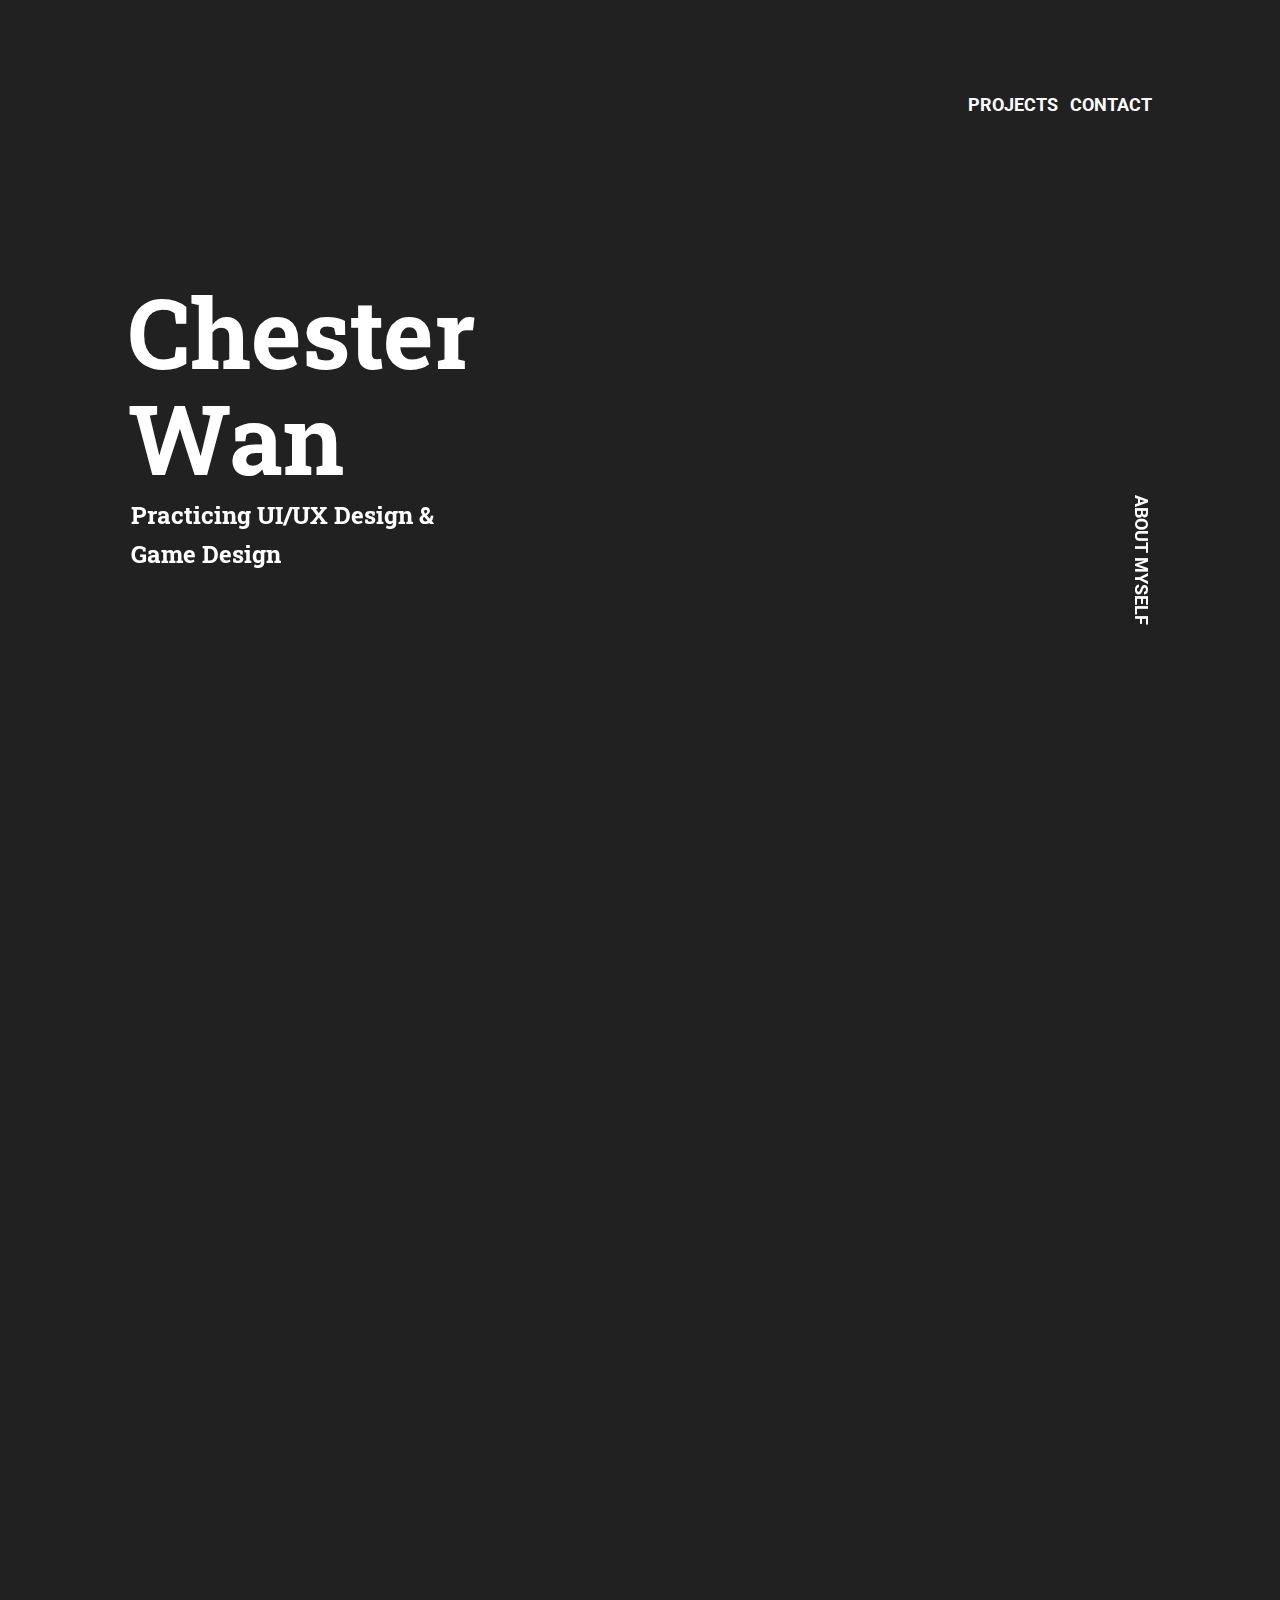
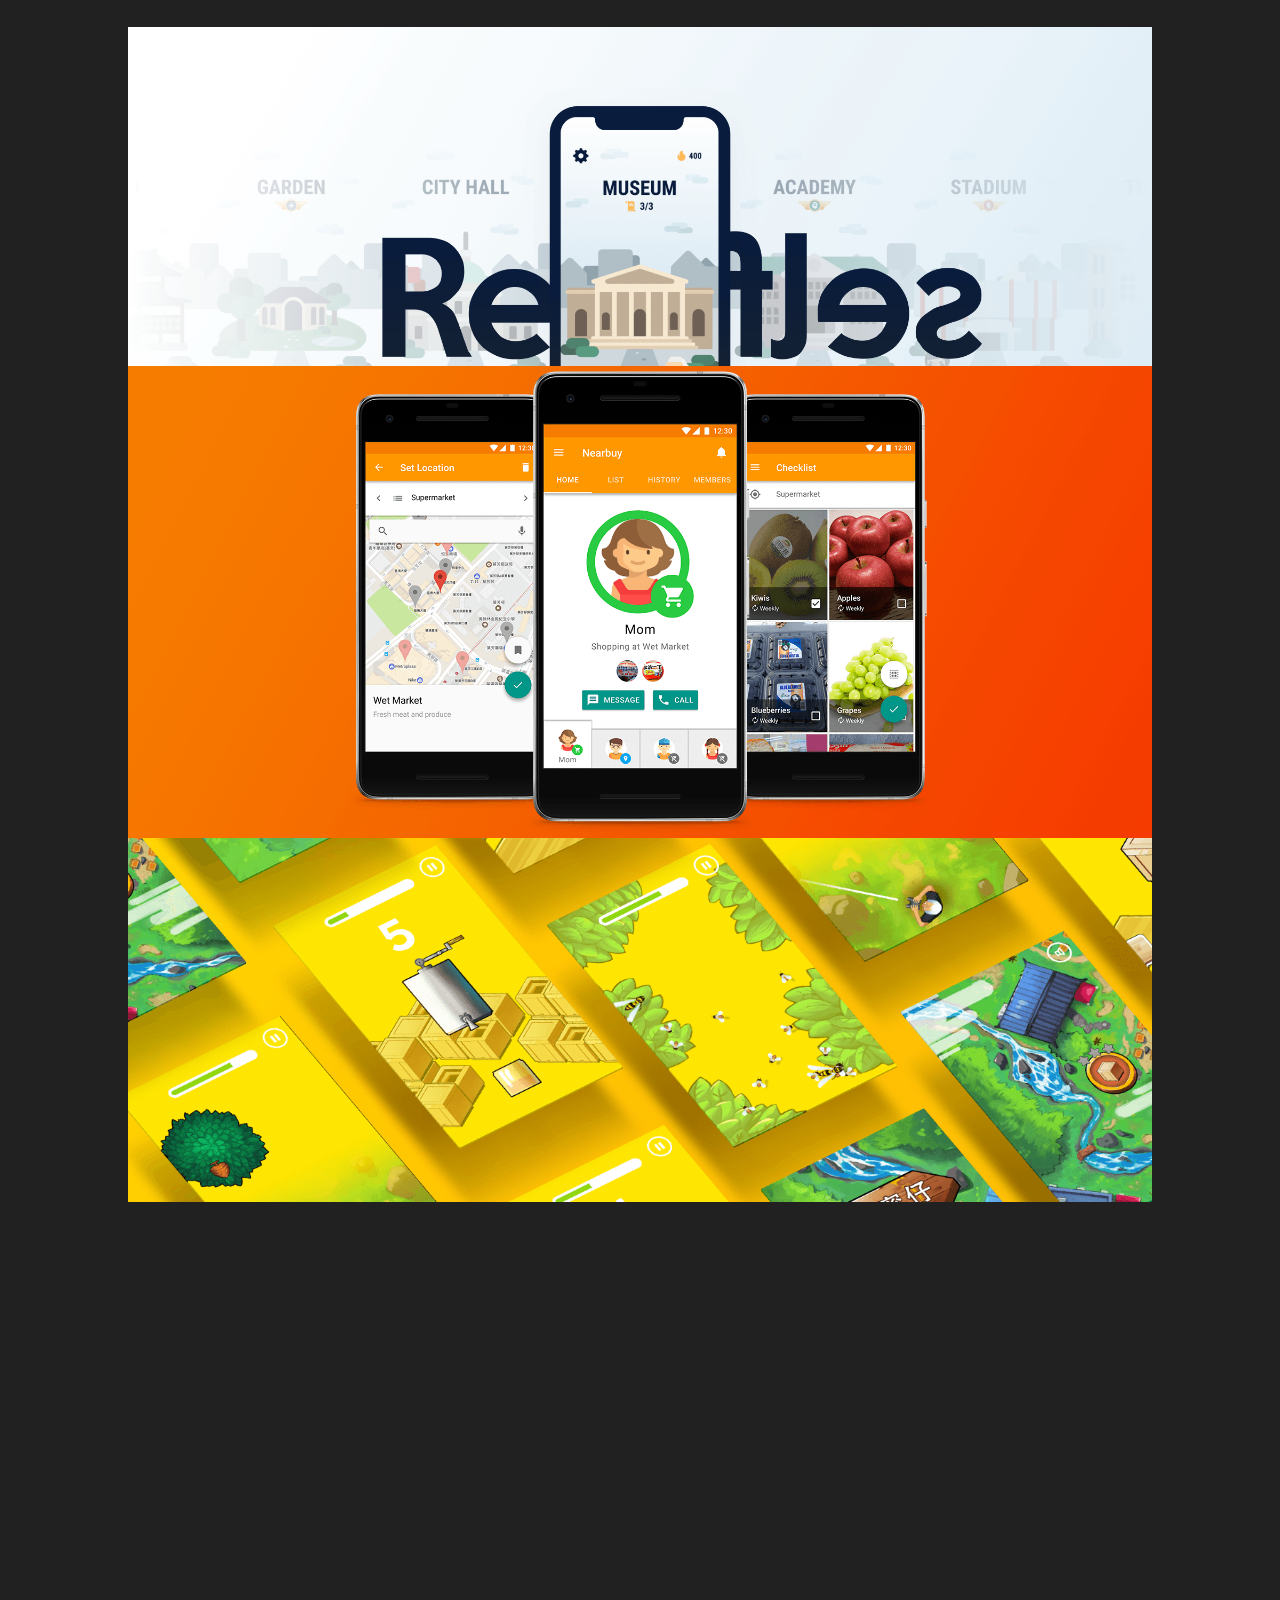
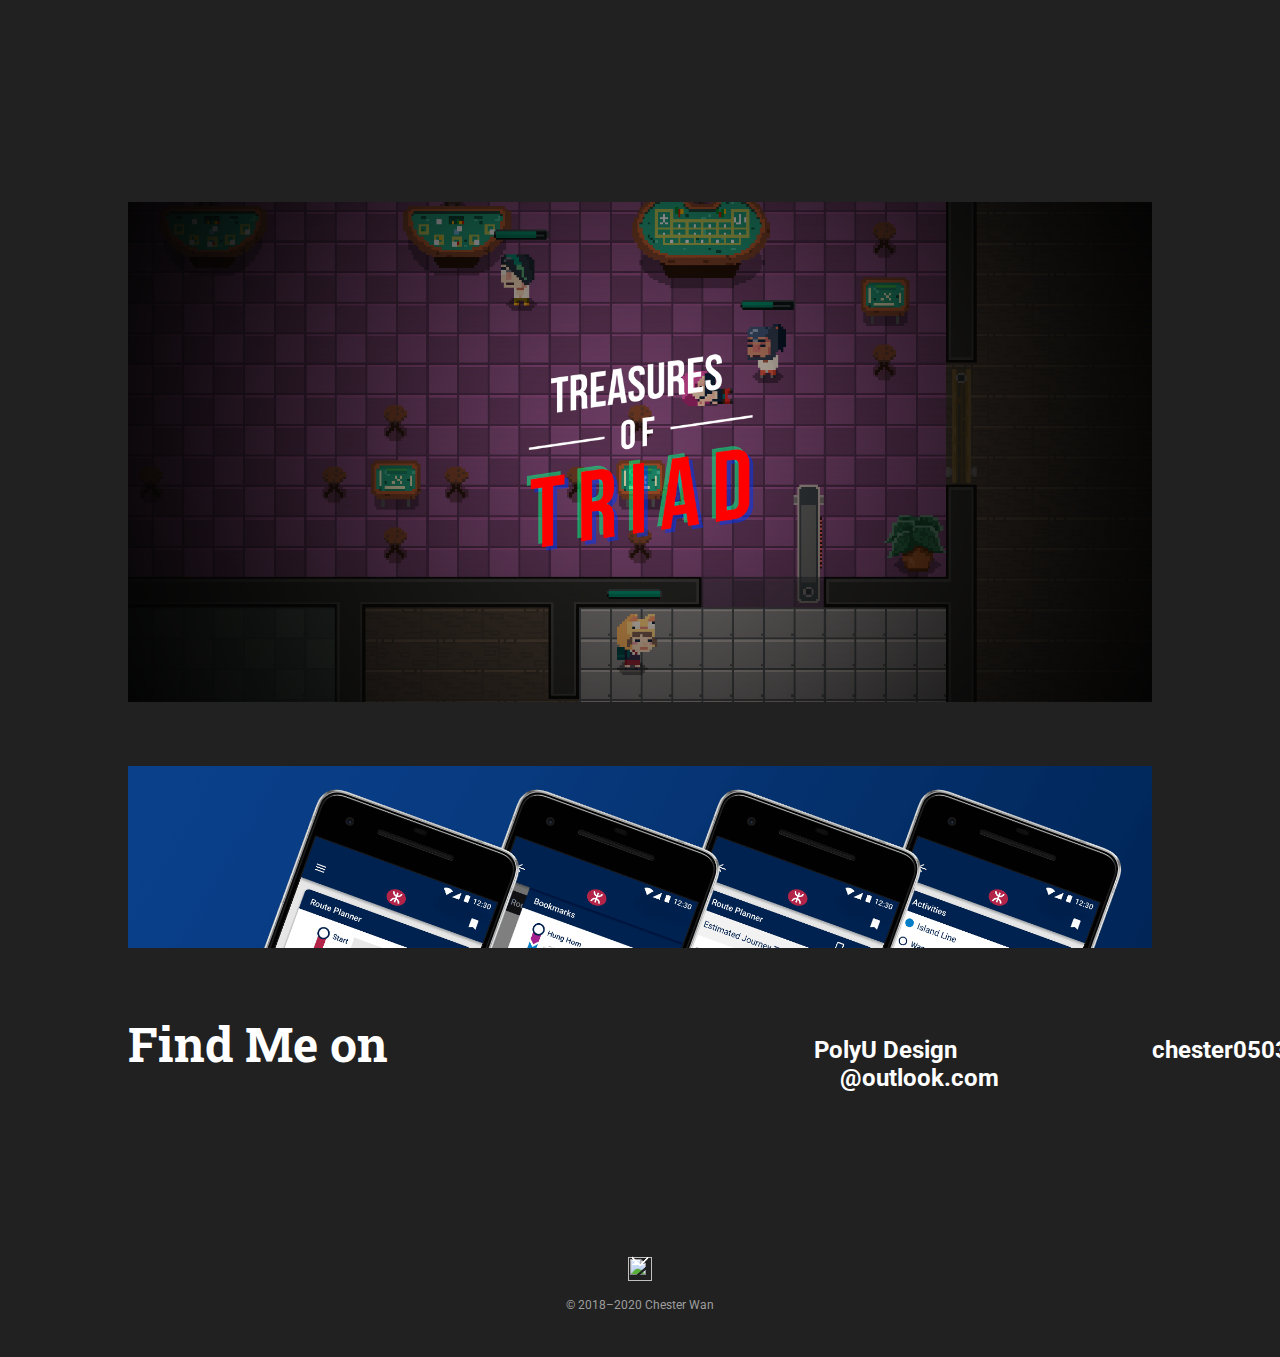
==== index.html @ 8fd44fa8 "Color test" ====
<!DOCTYPE html>
<html lang="en" dir="ltr">

<head>
  <meta charset="utf-8">
  <meta name="viewport" content="width=device-width, initial-scale=1">
  <link href="https://fonts.googleapis.com/css?family=Roboto:400,700" rel="stylesheet">
  <link href="https://fonts.googleapis.com/css?family=Roboto+Condensed:700" rel="stylesheet">
  <link href="https://fonts.googleapis.com/css?family=Roboto+Slab:700" rel="stylesheet">
  <!--<link rel="stylesheet" href="https://use.fontawesome.com/releases/v5.2.0/css/all.css" integrity="sha384-hWVjflwFxL6sNzntih27bfxkr27PmbbK/iSvJ+a4+0owXq79v+lsFkW54bOGbiDQ" crossorigin="anonymous">-->
  <link rel="stylesheet" href="https://cdnjs.cloudflare.com/ajax/libs/font-awesome/5.12.1/css/all.min.css" integrity="sha256-mmgLkCYLUQbXn0B1SRqzHar6dCnv9oZFPEC1g1cwlkk=" crossorigin="anonymous" />
  <link rel="stylesheet" href="style.css">
  <link rel="shortcut icon" href="img/favicon.ico">
  <title>Chester Wan - Portfolio</title>
</head>

<body class="preload">
  <div class="topnav" id="topnav">
    <a href="#home" class="icon">
      <i class="fas fa-square-full"></i>
    </a>
    <a href="#about" id="topnavabout">About</a>
    <a href="#contact">Contact</a>
    <a href="#projects">Projects</a>
  </div>
  <!--<div class="background-gradient"></div>-->
  <div class="landing" id="home">
    <div class="landing-effect">
      <div class="name">Chester<br>Wan</div>
      <div class="caption">Practicing UI/UX&nbsp;Design&nbsp;& Game&nbsp;Design</div>
      <!--<div id="logolayereffect">-->
      <div class="logo-effect" id="logoeffectparallax">
        <div class="square-1"></div>
        <div class="square-2"></div>
        <div class="square-3"></div>
        <div class="square-4"></div>
        <div class="square-5"></div>
        <div class="square-6"></div>
        <div class="square-7"></div>
        <div class="square-8"></div>
        <div class="square-9"></div>
      </div>
      <!--</div>-->
    </div>
    <a href="#projects">
      <div class="scrolltipbackdrop" id="scrolltipbackdrop"></div>
      <div class="scrolltip" id="scrolltip"></div>
    </a>
    <div class="logo" id="logoparallax">
      <div class="group-orange" id="logolayerorange">
        <div class="square-1"></div>
        <div class="square-2"></div>
        <div class="square-3"></div>
        <div class="square-4"></div>
        <div class="square-5"></div>
        <div class="square-6"></div>
        <div class="square-7"></div>
        <div class="square-8"></div>
        <div class="square-9"></div>
      </div>
      <div class="group-teal" id="logolayerteal">
        <div class="square-1"></div>
        <div class="square-2"></div>
        <div class="square-3"></div>
        <div class="square-4"></div>
        <div class="square-5"></div>
        <div class="square-6"></div>
        <div class="square-7"></div>
        <div class="square-8"></div>
        <div class="square-9"></div>
      </div>
      <div class="group-white" id="logolayerwhite">
        <div class="square-1"></div>
        <div class="square-2"></div>
        <div class="square-3"></div>
        <div class="square-4"></div>
        <div class="square-5"></div>
        <div class="square-6"></div>
        <div class="square-7"></div>
        <div class="square-8"></div>
        <div class="square-9"></div>
      </div>
    </div>
  </div>
  <div class="sidenavabout" id="sidenavabout">
    <a href="#about">About&nbsp;Myself</a>
  </div>
  <div class="about" id="about">
    <div class="action">
      <a id="aboutclose">
        <i class="fas fa-angle-left"></i>Return
      </a>
    </div>
    <div class="text">
      <div class="title">Bio</div>
      <div class="description">
        Hello there! I'm Chester (in case you missed it).
        I'm a UX designer from Hong Kong and a graduate from PolyU Design.
        <span class="paragraphbreak"></span>
        I see design not only as a tool for solving problems, but also an opportunity to bring new perspectives.
        From practical utility apps to casual games, my work focuses on delivering an engaging and meaningful experience in a simplistic yet effective package.
        I've shown my capability of performing in every stage of the user-centered design process and supporting my team, including but not limited to, researching, analyzing, developing, testing and iterating.
        <span class="paragraphbreak"></span>
        Outside of work, I play games, watch live streams, tinker with electronics, and follow tech news.
        Basically a big nerd.
      </div>
    </div>
    <!--<img src="img/icon.jpg">-->
  </div>
  <div class="lightbox" id="lightbox">
    <div class="iframe-container">
      <!--<iframe width="560" height="315" frameborder="0" allow="autoplay; encrypted-media" allowfullscreen id="ytplayer"></iframe>-->
      <iframe width="640" height="360" frameborder="0" allow="autoplay; fullscreen" allowfullscreen id="player"></iframe>
      <a id="lightboxclose"><i class="fas fa-times"></i>Close</a>
    </div>
  </div>
  <div class="instruction" id="instruction">
    <a id="instructionclose"><i class="fas fa-times"></i>Close</a>
    <div class="text">
      <div class="title">Note</div>
      <div class="description">
        This demo is in the early development stage and is only for showcasing the core mechanic.
        Multiple features and UI elements are absent.
        Recommended to run on a desktop environment and play with 3 players.
      </div>
      <div class="title">Controls</div>
      <div class="image contain"></div>
      <div class="description">
        * Up to 3 Xbox controllers are also supported.
      </div>
      <div class="action">
        <a href="testlevel/" target="_blank">
          <i class="fas fa-external-link-alt"></i>Play
        </a>
      </div>
    </div>
  </div>
  <div id="projects">
    <div class="project-1" id="p1sliding">
      <div class="intro">
        <div class="image" id="p1introimage"></div>
        <div class="text">
          <div class="title">Refles</div>
          <div class="summary">
            <div class="tag"><i class="fas fa-square-full teal"></i>Concept Establishment</div>
            <div class="tag"><i class="fas fa-square-full teal"></i>Game Mechanics Design</div>
            <div class="tag"><i class="fas fa-square-full teal"></i>Visual Identity Design</div>
            <div class="tag"><i class="fas fa-square-full orange"></i>Figma Prototyping</div>
          </div>
          <div class="description">
            A gamified self-reflection tool which facilitates practicing reflection as a daily routine.
            It offers a guided self-reflective learning experience by recording their thoughts, behaviours and associated character strengths, which ultimately improves their psychological wellness and enables self-growth.
            This capstone project is awarded Tutors’ Choice at PolyU Design Annual Show 2019.
          </div>
          <div class="action">
            <a id="lightboxopenp1">
              <i class="fas fa-play"></i>Watch Story
            </a>
          </div>
          <div class="details-toggle">
            <a id="p1detailstoggle"><i class="fas fa-angle-down"></i>Read More</a>
          </div>
        </div>
      </div>
      <div class="details" id="p1details">
        <div class="section">Features<i class="fas fa-square-full orange"></i></div>
        <div></div>
        <div class="row-1">
          <div class="image cover"></div>
          <div class="text">
            <div class="title">Guided Diary</div>
            <div class="description">
              Guided diary provides user a reflective thinking structure to follow and stimulate their thinking.
              By following every step, they are encouraged to think more and deeper into their situations, which ultimately makes it an effective learning process.
            </div>
          </div>
        </div>
        <div class="row-2">
          <div class="image contain"></div>
          <div class="text">
            <div class="title">Origin Story</div>
            <div class="description">
              The in-game characters, also known as the Greatest, represent the character strengths of the user.
              By interacting with the Greatest, user can discover each of their personal stories and understand their thinking process.
              It is a great source of inspiration for reflecting their personal strengths beside their daily routine.
            </div>
          </div>
        </div>
        <div class="row-3">
          <div class="image cover"></div>
          <div class="text">
            <div class="title">Expert's Advice</div>
            <div class="description">
              The Greatest can assist the user by studying their diary and giving the most suitable advice.
              These advice can be academic studies, theories, personal stories or history events.
              These feedbacks not only provide new direction for future reflection, but also the guidance they needed for developing their strengths.
            </div>
          </div>
        </div>
        <div class="section">Theory<i class="fas fa-square-full teal"></i></div>
        <div></div>
        <div class="row-4">
          <div class="image contain" id="p1r4image"></div>
          <div class="text">
            <div class="title">Character Strengths and Virtues</div>
            <div class="description">
              Refles is based on the scientifically proven studies of the Character Strengths and Virtues (CSV) framework.
              <span class="paragraphbreak"></span>
              The CSV framework provides a scientific classification and measure for the positive strengths or traits in human beings.
              It identifies 24 measurable character strengths and organizes them into 6 classes of virtue.
              Every individual possesses all of the character strengths but in different degrees.
              <span class="paragraphbreak"></span>
              For more information, please visit the <a href="https://www.viacharacter.org/" target="_blank">VIA Institute on Character</a>.
            </div>
          </div>
        </div>
        <div class="section">Research<i class="fas fa-square-full teal"></i></div>
        <div></div>
        <div class="row-5">
          <div class="image contain"></div>
          <div class="text">
            <div class="title">Problem & Opportunity</div>
            <div class="description">
              Three major issues are found for the common practice of self-reflection in our background research.
              <span class="paragraphbreak"></span>
              Most of our target audience reflect on themselves, but no further action is taken since the process is not documented.
              Second, self-reflection without feedback lacks the perspective for an all-around thinking and learning experience.
              Third, The lack of indicators for measuring improvement makes self-reflection a frustrating learning process.
            </div>
          </div>
        </div>
        <div class="row-6">
          <div class="image cover"></div>
          <div class="text">
            <div class="title">Workshop: Sharing</div>
            <div class="description">
              The goal of the first workshop is to understand users’ behaviour on practicing reflection and their motivation.
              Seven participants are invited to share daily routines and personal values through activies like journey mapping and card sorting.
              <span class="paragraphbreak"></span>
              We discover that our participants wanted to better utilize their wasted time, especially while commuting.
              They also share that personal development is their most reviewed topic.
            </div>
          </div>
        </div>
        <div class="row-7">
          <div class="image cover"></div>
          <div class="text">
            <div class="title">Workshop: Simulation</div>
            <div class="description">
              The second workshop aims to understand users’ quality of reflection and their opinion on feedback.
              We host a 3-day 36-hour self-reflection simulation via WhatsApp with four participants.
              They are invited to private groups with facilitators acting as their personal feedback provider.
              They are encouraged to share their thoughts anytime and rate the feedback.
              <span class="paragraphbreak"></span>
              The chat records and their opinion from the post-simulation discussion are collected and organized as transcript for further analysis.
              Our participants are generally positive on our feedback and advice, and generally agreed that they reflect more deeply.
              We conclude that having emotional support is as important as having constructive advice.
            </div>
          </div>
        </div>
        <div class="row-8">
          <div class="image cover"></div>
          <div class="text">
            <div class="title">Workshop: Playtesting</div>
            <div class="description">
              We invite seven participants and learn about their learning process and engagement while playtesting the Refles prototype.
              Participants play though the introduction and tutorial sessions of Refles and later fill in the questionnaire on their understanding of our prototype.
              <span class="paragraphbreak"></span>
              The result is mostly positive.
              The majority of our participants are willing to try using Refles in their daily routine and develop their habit of self-reflecting.
            </div>
          </div>
        </div>
        <div class="section">User Journey<i class="fas fa-square-full teal"></i></div>
        <div></div>
        <div class="row-9">
          <div class="image contain full" id="p1r9image"></div>
        </div>
        <div class="section">Game Mechanics<i class="fas fa-square-full orange"></i></div>
        <div></div>
        <div class="row-10">
          <div class="image contain"></div>
          <div class="text">
            <div class="title">Think Tank Assembly</div>
            <div class="description">
              Besides five of the starting characters, there are more Greatest to be discovered on Refles.
              Refles recommends user to discover and train their strengths with an appropriate assistant.
              Recruit them all to explore the full spectrum of 24 character strengths.
            </div>
          </div>
        </div>
        <div class="row-11">
          <div class="image contain"></div>
          <div class="text">
            <div class="title">Evolution Unlocking</div>
            <div class="description">
              There are also Evolution for the Greatest.
              Most of the Greatest has several significant moments across their lives, such as adolescence, adulthood and the peak moment of their career.
              As user progresses on Refles, they can unlock their different stages and receive more rewards.
            </div>
          </div>
        </div>
        <div class="row-12">
          <div class="image contain"></div>
          <div class="text">
            <div class="title">City Management</div>
            <div class="description">
              Every building in Refles serves a different purpose for the user.
              Museum saves all of the user's progress and City Hall connects users with each other.
              There are also six virtue-specific buildings for categorizing and analyzing different types of reflection.
            </div>
          </div>
        </div>
        <div class="row-13">
          <div class="image cover"></div>
          <div class="text">
            <div class="title">Essence Collection & Upgrades</div>
            <div class="description">
              Essence acts as the in-game currency and the experience for levelling up the Greatest.
              It can be acquired by interacting with the Greatest, such as playing mini-games, unlocking new stories and receiving advice from them.
            </div>
          </div>
        </div>
      </div>
    </div>
    <div class="project-2" id="p2sliding">
      <div class="intro">
        <div class="image" id="p2introimage"></div>
        <div class="text">
          <div class="title">Journey to the Bees</div>
          <div class="summary">
            <div class="tag"><i class="fas fa-square-full teal"></i>Concept Establishment</div>
            <div class="tag"><i class="fas fa-square-full teal"></i>Game Mechanics Design</div>
            <div class="tag"><i class="fas fa-square-full orange"></i>Construct 2 Development</div>
          </div>
          <div class="description">
            A web-based mobile game for a collaborative project on promoting beekeeping culture in Hong Kong.
            The game simulates different regular activities for beekeepers, and provides learning opportunities for the public.
            We aim to raise awareness on local communities through our set of deliverables. For more details on our project, please visit <a href="https://journeytothebees.github.io/" target="_blank">our project site</a>.
          </div>
          <div class="action">
            <a href="https://journeytothebees.github.io/game/" target="_blank">
              <i class="fas fa-external-link-alt"></i>Play Now
            </a>
          </div>
          <div class="details-toggle">
            <a id="p2detailstoggle"><i class="fas fa-angle-down"></i>Read More</a>
          </div>
        </div>
      </div>
      <div class="details" id="p2details">
        <div class="section">Features<i class="fas fa-square-full orange"></i></div>
        <div></div>
        <div class="row-1">
          <div class="image contain"></div>
          <div class="text">
            <div class="title">Compilation of Minigames</div>
            <div class="description">
              Each level aims to provide a unique experience with an easy-to-learn mechanic and detailed tutorial.
              Players are able to learn more about some of the essential steps on beekeeping in a fun and engaging way.
            </div>
          </div>
        </div>
        <div class="row-2">
          <div class="image cover"></div>
          <div class="text">
            <div class="title">Realistic Reference</div>
            <div class="description">
              All of the information in the game is collected through interviews with beekeepers in Tsuen Wan, Hong Kong.
              Our team visited their homes and documented their daily routines.
              The result serves as an important reference and inspiration when designing game mechanics.
            </div>
          </div>
        </div>
        <div class="row-3">
          <div class="image cover"></div>
          <div class="text">
            <div class="title">Cross-platform Experience</div>
            <div class="description">
              With the power of HTML5, the game can be enjoyed across most of the mobile platform, including iOS and Android.
              It also avoids the trouble of installation and compatibility issues.
            </div>
          </div>
        </div>
      </div>
    </div>
    <div class="project-3 reveal-top" id="p3sliding">
      <div class="intro">
        <div class="image" id="p3introimage"></div>
        <div class="text">
          <div class="title">Nearbuy</div>
          <div class="summary">
            <div class="tag"><i class="fas fa-square-full teal"></i>Experience Design</div>
            <div class="tag"><i class="fas fa-square-full orange"></i>Origami Studio Prototyping</div>
            <div class="tag"><i class="fas fa-square-full orange"></i>Noodl Prototyping</div>
          </div>
          <div class="description">
            A mobile app designed for families to organize their groceries and give reminders to every family member in an appropriate time.
            Any family member who locates near a targeted shop will receive notifications from the app, and optionally, messages or phone calls from their family members.
          </div>
          <div class="action">
            <a id="lightboxopenp3">
              <i class="fas fa-play"></i>Watch Promo
            </a>
          </div>
          <div class="details-toggle">
            <a id="p3detailstoggle"><i class="fas fa-angle-down"></i>Read More</a>
          </div>
        </div>
      </div>
      <div class="details" id="p3details">
        <div class="section">Features<i class="fas fa-square-full orange"></i></div>
        <div></div>
        <div class="row-1">
          <div class="image contain"></div>
          <div class="text">
            <div class="title">Family Collaboration</div>
            <div class="description">
              One family shares one grocery list.
              Every member of the family has the abilities to help shopping for groceries and remind their family members when they are approaching shops.
            </div>
          </div>
        </div>
        <div class="row-2">
          <div class="image cover"></div>
          <div class="text">
            <div class="title">Unique Reminders</div>
            <div class="description">
              Nearbuy notifies the ones who walk near targeted shops based on their GPS location.
              Other members are also notified and given the chance to message or call to give reminders.
            </div>
          </div>
        </div>
        <div class="row-3">
          <div class="image cover"></div>
          <div class="text">
            <div class="title">Automatic Checks</div>
            <div class="description">
              The system monitors every item entered by the users on the grocery list and notifies the family when items needed to be refilled.
              If items have not been refilled in time, the items will be prioritized on the list and marked as urgent.
            </div>
          </div>
        </div>
      </div>
    </div>
    <div class="project-4" id="p4sliding">
      <div class="intro">
        <div class="image" id="p4introimage"></div>
        <div class="text">
          <div class="title">Treasures of Triad</div>
          <div class="summary">
            <div class="tag"><i class="fas fa-square-full teal"></i>Narrative Design</div>
            <div class="tag"><i class="fas fa-square-full teal"></i>Level Design</div>
            <div class="tag"><i class="fas fa-square-full teal"></i>Game Mechanics Design</div>
            <div class="tag"><i class="fas fa-square-full orange"></i>Construct 2 Prototyping</div>
          </div>
          <div class="description">
            A multiplayer top-down shooter action-adventure game, pitched and prototyed for a collaborative project.
            The story involves two gang members from mainland team up with a college girl, and adventure into the uncharted territory of the Hong Kong triads.
            They are going to dive into the world of money, sex and drugs, looking to reach their goal.
          </div>
          <div class="action">
            <a id="instructionopenp4">
              <i class="fas fa-desktop"></i>Try Demo
            </a>
          </div>
          <div class="details-toggle">
            <a id="p4detailstoggle"><i class="fas fa-angle-down"></i>Read More</a>
          </div>
        </div>
      </div>
      <div class="details" id="p4details">
        <div class="section">Overview<i class="fas fa-square-full orange"></i></div>
        <div></div>
        <div class="row-1">
          <div class="image contain"></div>
          <div class="text">
            <div class="title">Protagonists</div>
            <div class="description">
              Ryu and Chun come from the Vipers gang in mainland.
              While Ryu is an aggressive and reckless thug, his partner Chun is the mastermind of the gang who smartly strategizes their plans.
              Tung is a university student who runs into debts and in need of cash. She is recruited by Ryu and Chun for the upcoming plans.
            </div>
          </div>
        </div>
        <div class="row-2">
          <div class="image cover"></div>
          <div class="text">
            <div class="title">Story Synopsis</div>
            <div class="description">
              They need funding and they go to a underground gambling den for a quick burglary.
              Later when they are looking for their informant in a drug dealers’ warehouse, they are drawn into a gunfight between the gangs and the police.
              They track down a bank manager in a strip club and threaten him to help them with photos of him.
              Finally, they are prepared for the heist.
            </div>
          </div>
        </div>
        <div class="row-3">
          <div class="image contain"></div>
          <div class="text">
            <div class="title">Core Mechanic</div>
            <div class="description">
              The core mechanic involves three major steps.
              Players explore the level and discover puzzles to solve and targets to locate.
              They face enemies along the way and need to fight them with different weapons and strategies.
              Once they meet all the objectives, they have to escape the level and progress to the next chapter.
            </div>
          </div>
        </div>
      </div>
    </div>
    <div class="project-5" id="p5sliding">
      <div class="intro">
        <div class="image" id="p5introimage"></div>
        <div class="text">
          <div class="title">MTR Mobile Overhaul</div>
          <div class="summary">
            <div class="tag"><i class="fas fa-square-full teal"></i>UI Design</div>
            <div class="tag"><i class="fas fa-square-full teal"></i>UX Concept</div>
            <div class="tag"><i class="fas fa-square-full orange"></i>Sketch Prototyping</div>
          </div>
          <div class="description">
            An experimental redesign of the current MTR mobile app.
            It aims to provide a clean user interface and quick access by reducing redundant features and offering essential information for users who want to plan their routes.
            There is an additional feature which suggests nearby activities and events to users.
            Users can also bookmark and share the information of the trip. The app enables users to plan their trip with ease.
          </div>
        </div>
      </div>
    </div>
    <div class="project-6" id="p6sliding">
      <div class="intro">
        <div class="image" id="p6introimage"></div>
        <div class="text">
          <div class="title">Logo Designs</div>
          <div class="summary">
            <div class="tag"><i class="fas fa-square-full teal"></i>Tailor-made Ideation</div>
            <div class="tag"><i class="fas fa-square-full orange"></i>Adobe Illustrator Creation</div>
          </div>
          <div class="description">
            Some design works of logo and general idea for some overseas small businesses and services.
            My design includes both logotypes and logomarks.
            Clients bring various challenges, from refreshing logos without losing their original brand identity to completely rebranding with new logos.
          </div>
        </div>
      </div>
    </div>
  </div>
  <div id="contact">
    <div class="message">Find&nbsp;Me on</div>
    <div class="email">
      <i class="fas fa-at"></i>
      <a href="mailto:chester0503@outlook.com">chester0503<wbr><span class="address">@outlook.com</span></a>
    </div>
    <div class="sdpolyu">
      <i class="fas fa-graduation-cap"></i>
      <a href="https://www.sd.polyu.edu.hk/en/meet-our-students/wanshchester" target="_blank">PolyU&nbsp;Design</a>
    </div>
  </div>
  <div class="footer">
    <div class="notice">
      <img src="img/favicon.ico"><br><br>&copy; 2018–⁠2020 Chester Wan
    </div>
  </div>
  <script src="https://ajax.aspnetcdn.com/ajax/jQuery/jquery-3.3.1.min.js"></script>
  <!--<script src="https://player.vimeo.com/api/player.js"></script>-->
  <script src="script.js"></script>
</body>

</html>
---- style.css ----
body {
  margin: 0;
  font-family: 'Roboto', sans-serif;
  background-color: #212121;
  overflow-x: hidden;
  overflow-y: scroll;
  -webkit-transform-style: preserve-3d;
  transform-style: preserve-3d;
  min-height: 600px;
}

* {
  -webkit-box-sizing: border-box;
  box-sizing: border-box;
}

a:link, a:hover, a:active, a:visited {
  color: inherit;
  text-decoration: none;
}

::selection {
  background: #009688;
  background-color: rgba(0, 150, 136, 0.8);
  color: #fff;
}

.preload, .preload * {
  -webkit-transition: none !important;
  transition: none !important;
}

.topnav {
  overflow: hidden;
  position: fixed;
  width: 100%;
  z-index: 99;
  padding: 5vh 10vw 0 10vw;
  background-color: #212121;
  -webkit-transition: all 0.3s cubic-bezier(0.7, 0, 0.3, 1) 0s, padding 1s cubic-bezier(0.7, 0, 0.3, 1) 0s, left 0s;
  transition: all 0.3s cubic-bezier(0.7, 0, 0.3, 1) 0s, padding 1s cubic-bezier(0.7, 0, 0.3, 1) 0s, left 0s;
}

.topnav a {
  float: right;
  display: block;
  color: #fff;
  padding: 4px 0 12px 12px;
  margin-top: 5vh;
  font-weight: 700;
  font-size: 1.125em;
  text-transform: uppercase;
  text-align: center;
  text-decoration: none;
}

.topnav .icon {
  float: left;
  display: block;
  color: #fff;
  padding: 0 12px 12px 0;
}

.fold-top {
  -webkit-transform: translateY(-5vh);
  transform: translateY(-5vh);
}

#topnavabout {
  display: none;
}

.background-gradient {
  width: 100vw;
  min-height: 150vh;
  position: fixed;
  top: 0;
  left: 0;
  background: -webkit-linear-gradient(linear, left top, left bottom, color-stop(20%, #212121), to(70%, #263238));
  background: linear-gradient(180deg, #212121 20%, #263238 70%);
  z-index: -99;
}

.landing {
  padding: 31vh 10vw 10vh 10vw;
  display: block;
  width: 100%;
  overflow: hidden;
  -webkit-transition: padding 1s cubic-bezier(0.7, 0, 0.3, 1) 0s;
  transition: padding 1s cubic-bezier(0.7, 0, 0.3, 1) 0s;
}

.landing-effect {
  isolation: isolate;
}

.name {
  font-family: 'Roboto Slab', serif;
  width: 60%;
  display: block;
  color: #fff;
  padding: 0;
  font-size: 6em;
  text-align: left;
  font-weight: 700;
  position: relative;
  z-index: 9;
  line-height: 1.1;
  mix-blend-mode: exclusion;
}

.caption {
  font-family: 'Roboto Slab', serif;
  width: 35%;
  display: block;
  color: #fff;
  padding: 0;
  padding-left: 0.3vh;
  padding-top: 6px;
  font-size: 1.5em;
  text-align: left;
  font-weight: 700;
  position: relative;
  z-index: 9;
  line-height: 1.6;
  mix-blend-mode: exclusion;
}

.sidenavabout {
  position: fixed;
  top: 55vh;
  left: 90%;
  color: #fff;
  font-weight: 700;
  font-size: 1.125em;
  text-transform: uppercase;
  transform: rotate(90deg);
  transform-origin: left top;
  -webkit-transition: transform 1s cubic-bezier(0.7, 0, 0.3, 1) 0s;
  transition: transform 1s cubic-bezier(0.7, 0, 0.3, 1) 0s;
}

.scrolltipbackdrop {
  display: none;
  position: fixed;
  bottom: calc(5vh - 0.8em);
  left: 50%;
  transform: translate(-50%);
  width: 2.4em;
  height: 2.4em;
  background-color: #212121;
  -webkit-transition: opacity 0.3s cubic-bezier(0.7, 0, 0.3, 1) 0s;
  transition: opacity 0.3s cubic-bezier(0.7, 0, 0.3, 1) 0s;
}

.scrolltip {
  position: fixed;
  bottom: 10vh;
  left: 50%;
  width: 0.8em;
  height: 0.8em;
  border-style: none none solid solid;
  border-color: #fff;
  border-width: 2px;
  border-radius: 2px;
  transform: rotate(-45deg);
  transform-origin: left bottom;
  -webkit-transition: opacity 0.3s cubic-bezier(0.7, 0, 0.3, 1) 0s;
  transition: opacity 0.3s cubic-bezier(0.7, 0, 0.3, 1) 0s;
}

#logolayereffect {
  position: fixed;
  top: 0;
  bottom: 0;
  left: 0;
  right: 0;
}

.logo-effect {
  position: fixed;
  display: -webkit-box;
  display: -ms-flexbox;
  display: flex;
  top: 10vh;
  bottom: 10vh;
  left: 0;
  right: 0;
  margin: auto;
  width: 40vh;
  height: 40vh;
  z-index: 8;
  opacity: 1;
  text-align: center;
  -ms-flex-wrap: wrap;
  flex-wrap: wrap;
  -webkit-box-pack: center;
  -ms-flex-pack: space-around;
  justify-content: space-around;
  -ms-flex-line-pack: center;
  align-content: center;
  -webkit-animation: logo-animation-parent 20s linear infinite normal;
  animation: logo-animation-parent 20s linear infinite normal;
  -webkit-transition: left 1s cubic-bezier(0.7, 0, 0.3, 1) 0s;
  transition: left 1s cubic-bezier(0.7, 0, 0.3, 1) 0s;
}

.logo-effect [class*="square-"] {
  display: inline-block;
  width: 26%;
  height: 26%;
  margin: 3.5%;
  opacity: 0.87;
  background-color: #fff;
}

@-webkit-keyframes logo-animation-parent {
  0% {
    transform: rotate(360deg) translateX(20px) rotate(-360deg);
  }

  100% {
    transform: rotate(0deg) translateX(20px) rotate(0deg);
  }
}

@keyframes logo-animation-parent {
  0% {
    transform: rotate(360deg) translateX(20px) rotate(-360deg);
  }

  100% {
    transform: rotate(0deg) translateX(20px) rotate(0deg);
  }
}

@-webkit-keyframes logo-animation-child {
  0% {
    transform: rotate(0deg) translateX(1px) rotate(0deg);
  }

  65% {
    transform: rotate(180deg) translateX(1px) rotate(-180deg);
  }

  100% {
    transform: rotate(360deg) translateX(1px) rotate(-360deg);
  }
}

@keyframes logo-animation-child {
  0% {
    transform: rotate(0deg) translateX(1px) rotate(0deg);
  }

  65% {
    transform: rotate(180deg) translateX(1px) rotate(-180deg);
  }

  100% {
    transform: rotate(360deg) translateX(1px) rotate(-360deg);
  }
}

.logo {
  position: fixed;
  top: 10vh;
  bottom: 10vh;
  left: 0;
  right: 0;
  margin: auto;
  width: 40vh;
  height: 40vh;
  z-index: -1;
  -webkit-animation: logo-animation-parent 20s linear infinite normal;
  animation: logo-animation-parent 20s linear infinite normal;
  -webkit-transition: left 1s cubic-bezier(0.7, 0, 0.3, 1) 0s;
  transition: left 1s cubic-bezier(0.7, 0, 0.3, 1) 0s;
}

.logo [class*="group-"] {
  position: fixed;
  display: -webkit-box;
  display: -ms-flexbox;
  display: flex;
  width: 40vh;
  height: 40vh;
  z-index: -1;
  opacity: 1;
  text-align: center;
  -ms-flex-wrap: wrap;
  flex-wrap: wrap;
  -webkit-box-pack: center;
  -ms-flex-pack: space-around;
  justify-content: space-around;
  -ms-flex-line-pack: center;
  align-content: center;
}

.logo .group-orange {
  -webkit-animation: logo-animation-child 0.7s linear infinite normal;
  animation: logo-animation-child 0.7s linear infinite normal;
}

.logo .group-teal {
  -webkit-animation: logo-animation-child 0.7s linear infinite normal;
  animation: logo-animation-child 0.7s linear infinite normal;
  animation-delay: -0.3s;
}

.logo [class*="group-"] [class*="square-"] {
  display: inline-block;
  width: 26%;
  height: 26%;
  margin: 3.5%;
  opacity: 1;
}

.logo .group-orange [class*="square-"] {
  background-color: #ff9800;
  opacity: 0.8;
  position: relative;
  z-index: -3;
  top: 8%;
  right: 8%;
}

.logo .group-teal [class*="square-"] {
  background-color: #009688;
  opacity: 0.8;
  position: relative;
  z-index: -2;
  bottom: 8%;
  left: 8%;
}

.logo .group-white [class*="square-"] {
  background-color: #fff;
  opacity: 1;
  position: relative;
  z-index: -1;
}

.about {
  position: fixed;
  width: 50vw;
  height: 100%;
  top: 0;
  left: 100vw;
  z-index: 200;
  background-color: #fff;
  -webkit-transition: all 1s cubic-bezier(0.7, 0, 0.3, 1) 0s;
  transition: all 1s cubic-bezier(0.7, 0, 0.3, 1) 0s;
  padding: 20vh 10vw 0 5vw;
}

.reveal-right {
  left: 50vw;
}

.about .action {
  position: absolute;
  top: calc(10vh + 4px);
  left: 5vw;
  font-size: 1.125em;
  text-align: left;
  -webkit-transition: all 1s cubic-bezier(0.7, 0, 0.3, 1) 0s;
  transition: all 1s cubic-bezier(0.7, 0, 0.3, 1) 0s;
}

.about .action i {
  padding-right: 8px;
}

.about .text {
  width: 100%;
  padding: 0;
}

.about .text .title {
  display: inline-block;
  width: 100%;
  margin-bottom: 24px;
}

.about .text .description {
  display: inline-block;
  width: 100%;
  margin-bottom: 48px;
}

.about img {
  width: 20%;
  height: auto;
  position: absolute;
  bottom: 5vw;
  right: 5vw;
  -webkit-clip-path: circle(50% at center);
  clip-path: circle(50% at center);
}

.lightbox {
  display: none;
  z-index: 100;
  width: 100vw;
  height: 100vh;
  position: fixed;
  top: 0;
  left: 0;
  text-align: center;
  background: rgba(0, 0, 0, 0.8);
  padding: 0 20vw;
}

.reveal-front {
  display: block !important;
  outline: none;
}

.lightbox .iframe-container {
  position: relative;
  left: 0;
  right: 0;
  top: 50%;
  margin: -28.125% auto 0 auto;
  padding-top: 56.25%;
}

.lightbox .iframe-container iframe {
  position: absolute;
  top: 0;
  left: 0;
  width: 100%;
  height: 100%;
  border: 0;
}

.lightbox .iframe-container a {
  position: absolute;
  z-index: 101;
  top: 32px;
  right: -8px;
  font-weight: 700;
  font-size: 1.125em;
  text-transform: uppercase;
  color: #fff;
  cursor: pointer;
  transform: rotate(90deg);
  transform-origin: right bottom;
}

.lightbox .iframe-container a i {
  padding-right: 8px;
}

@media all and (orientation: portrait) {
  .lightbox {
    padding: 0;
  }

  .lightbox .iframe-container a {
    top: -32px;
    right: 16px;
    transform: rotate(0deg);
    font-size: 1em;
  }
}

.instruction {
  display: none;
  z-index: 100;
  width: 100vw;
  height: 100vh;
  position: fixed;
  top: 0;
  left: 0;
  text-align: center;
  background: rgba(0, 0, 0, 0.8);
  padding: 0 20vw;
}

.instruction #instructionclose {
  position: absolute;
  z-index: 101;
  bottom: 0;
  right: calc(20vw - 8px);
  font-weight: 700;
  font-size: 1.125em;
  text-transform: uppercase;
  color: #fff;
  cursor: pointer;
  transform: rotate(90deg);
  transform-origin: right bottom;
}

.instruction #instructionclose i {
  padding-right: 8px;
}

.instruction .text {
  position: relative;
  top: 50%;
  -webkit-transform: translateY(-50%);
  transform: translateY(-50%);
  width: 100%;
  background-color: #fff;
}

.instruction .text .title {
  font-size: 2em;
}

.instruction .text .image {
  height: 25vh;
  background-image: url("img/treasuresoftriad-instruction.png");
}

.instruction .text .action {
  position: absolute;
  bottom: 72px;
  right: 48px;
  text-align: right;
  margin-bottom: 0;
}

@media all and (orientation: portrait) {
  .instruction {
    padding: 0;
  }

  .instruction #instructionclose {
    right: 16px;
    transform: rotate(0deg);
    font-size: 1em;
  }
}

#projects {
  overflow: hidden;
  padding: 5vw 10vw 0 10vw;
  z-index: 10;
}

[class*="project-"] {
  margin-bottom: 5vw;
  display: block;
  -webkit-transition: all 1s cubic-bezier(0.7, 0, 0.3, 1) 0s;
  transition: all 1s cubic-bezier(0.7, 0, 0.3, 1) 0s;
  position: relative;
  z-index: 10;
  background-color: #fff;
  width: 100%;
  float: left;
  -webkit-transform: translateY(100vh);
  transform: translateY(100vh);
}

.reveal-top {
  -webkit-transform: translateY(0vh);
  transform: translateY(0vh);
}

.intro {
  display: block;
  position: relative;
  float: left;
}

.intro .image {
  background-size: cover;
  background-position: center;
  background-repeat: no-repeat;
  position: absolute;
  top: 0;
  height: 100%;
  width: 100%;
  -webkit-transition: all 1s cubic-bezier(0.7, 0, 0.3, 1) 0s;
  transition: all 1s cubic-bezier(0.7, 0, 0.3, 1) 0s;
  -webkit-filter: brightness(1);
  filter: brightness(1);
}

.text {
  width: 50%;
  padding: 48px 36px 48px 48px;
}

.title {
  font-family: 'Roboto Slab', serif;
  color: #212121;
  font-size: 3em;
  text-align: left;
  font-weight: 700;
  margin-bottom: 12px;
  line-height: 1.1;
}

.summary {
  color: #607d8b;
  font-family: 'Roboto Condensed', sans-serif;
  font-size: 0.75em;
  text-align: left;
  font-weight: 700;
  margin-bottom: 24px;
  text-transform: uppercase;
}

.tag {
  display: inline-block;
  padding: 6px 12px 6px 0;
}

.tag i {
  padding-right: 6px;
}

.tag .teal {
  color: #009688;
}

.tag .orange {
  color: #ff9800;
}

.description {
  color: #212121;
  font-size: 1.125em;
  text-align: left;
  font-weight: 400;
  line-height: 1.6;
  margin-bottom: 24px;
}

.description a {
  text-decoration: underline;
  -webkit-text-decoration-color: #212121;
  text-decoration-color: #212121;
}

.paragraphbreak {
  display: block;
  width: 100%;
  height: 0.75em;
}

.action {
  color: #212121;
  font-size: 1.5em;
  text-align: left;
  font-weight: 700;
  margin-bottom: 12px;
  text-transform: uppercase;
}

.action a {
  cursor: pointer;
}

.action i {
  padding-right: 12px;
}

.details-toggle {
  color: #9e9e9e;
  font-size: 0.75em;
  text-align: right;
  font-weight: 700;
  text-transform: uppercase;
  padding-right: 12px;
}

.details-toggle a {
  cursor: pointer;
}

.details-toggle i {
  padding-right: 6px;
}

.details {
  background-color: #fff;
  display: block;
  width: 100%;
  max-height: 0;
  float: left;
  -webkit-transition: all 1s cubic-bezier(0.7, 0, 0.3, 1) 0s;
  transition: all 1s cubic-bezier(0.7, 0, 0.3, 1) 0s;
  overflow: hidden;
}

.details .section {
  font-family: 'Roboto Slab', serif;
  color: #212121;
  font-size: 1em;
  font-weight: 700;
  text-align: right;
  padding: 48px 48px 0 48px;
}

.details .section i {
  font-size: 1em;
  padding-left: 6px;
}

.details .section i.orange {
  color: #ff9800;
}

.details .section i.teal {
  color: #009688;
}

.details [class*="row-"] {
  display: inline-block;
  position: relative;
  width: 100%;
}

/*
.details [class*="row-"]:last-child {
  margin-bottom: 24px;
}
*/

.details .image {
  position: absolute;
  top: 0;
  height: 100%;
  width: 50%;
}

.contain {
  background-size: contain;
  background-position: center;
  background-repeat: no-repeat;
  background-origin: content-box;
}

.cover {
  background-size: cover;
  background-clip: content-box;
  background-position: center;
  background-repeat: no-repeat;
  background-origin: content-box;
}

.image.full {
  position: relative;
  width: 100%;
  height: 60vh !important;
  padding: 0 96px !important;
}

.details .title {
  font-size: 2em;
  margin-bottom: 24px;
}

.details .text {
  padding: 48px 72px 96px 96px;
}

[class*="project-"]:nth-child(odd) .intro .image {
  left: 0;
}

[class*="project-"]:nth-child(even) .intro .image {
  right: 0;
}

.project-1 .intro .image {
  background-image: url("img/refles.png");
}

.project-2 .intro .image {
  background-image: url("img/journeytothebees.png");
}

.project-3 .intro .image {
  background-image: url("img/nearbuy.png");
}

.project-4 .intro .image {
  background-image: url("img/treasuresoftriad.png");
}

.project-5 .intro .image {
  background-image: url("img/mtrmobile.png");
}

.project-6 .intro .image {
  background-image: url("img/logodesigns.png");
}

[class*="project-"]:nth-child(odd) .details [class*="row-"]:nth-child(odd) .image {
  right: 0;
}

[class*="project-"]:nth-child(odd) .details [class*="row-"]:nth-child(even) .image {
  left: 0;
}

[class*="project-"]:nth-child(even) .details [class*="row-"]:nth-child(odd) .image {
  left: 0;
}

[class*="project-"]:nth-child(even) .details [class*="row-"]:nth-child(even) .image {
  right: 0;
}

.project-1 .details .row-1 .image {
  background-image: url("img/refles-diary.gif");
  background-position: center 25%;
}

.project-1 .details .row-2 .image {
  background-image: url("img/refles-story.png");
}

.project-1 .details .row-3 .image {
  background-image: url("img/refles-advice.png");
  background-position: center;
}

.project-1 .details .row-4 .image {
  background-image: url("img/refles-csv.png");
}

.project-1 .details .row-5 .image {
  background-image: url("img/refles-problem.png");
}

.project-1 .details .row-6 .image {
  background-image: url("img/refles-workshop1.jpg");
  -webkit-filter: grayscale(90%);
  filter: grayscale(90%);
}

.project-1 .details .row-7 .image {
  background-image: url("img/refles-workshop2.png");
}

.project-1 .details .row-8 .image {
  background-image: url("img/refles-workshop3.jpg");
  background-position: 70% bottom;
  -webkit-filter: grayscale(90%);
  filter: grayscale(90%);
}

.project-1 .details .row-9 .image {
  background-image: url("img/refles-userjourney.png");
}

.project-1 .details .row-10 .image {
  background-image: url("img/refles-assemble.png");
}

.project-1 .details .row-11 .image {
  background-image: url("img/refles-evolution.png");
}

.project-1 .details .row-12 .image {
  background-image: url("img/refles-buildings.png");
}

.project-1 .details .row-13 .image {
  background-image: url("img/refles-essence.png");
  background-position: center 10%;
}

.project-2 .details .row-1 .image {
  background-image: url("img/journeytothebees-levels.png");
}

.project-2 .details .row-2 .image {
  background-image: url("img/journeytothebees-research.jpg");
  -webkit-filter: grayscale(90%);
  filter: grayscale(90%);
}

.project-2 .details .row-3 .image {
  background-image: url("img/journeytothebees-platform.png");
  background-position: center top;
}

.project-3 .details .row-1 .image {
  background-image: url("img/nearbuy-family.png");
}

.project-3 .details .row-2 .image {
  background-image: url("img/nearbuy-reminders.png");
  background-position: center 90%;
}

.project-3 .details .row-3 .image {
  background-image: url("img/nearbuy-checks.png");
  background-position: center 30%;
}

.project-4 .details .row-1 .image {
  background-image: url("img/treasuresoftriad-characters.png");
}

.project-4 .details .row-2 .image {
  background-image: url("img/treasuresoftriad-chapters.png");
  background-position: center 80%;
}

.project-4 .details .row-3 .image {
  background-image: url("img/treasuresoftriad-mechanic.png");
}

/*desktop and landscape tablet*/

@media all and (min-width: 1025px) and (orientation: landscape) and (min-aspect-ratio: 20/9) {
  .details {
    padding: 0 10vw;
  }

  .instruction {
    padding: 0 30vw;
  }

  .instruction #instructionclose {
    right: calc(30vw - 8px);
  }
}

@media all and (min-width: 1025px) and (orientation: landscape) {
  [class*="project-"]:nth-child(odd) .details [class*="row-"]:nth-child(odd) .image {
    padding: 24px 96px 96px 0px;
  }

  [class*="project-"]:nth-child(odd) .details [class*="row-"]:nth-child(even) .image {
    padding: 24px 0px 96px 96px;
  }

  [class*="project-"]:nth-child(even) .details [class*="row-"]:nth-child(odd) .image {
    padding: 24px 0px 96px 96px;
  }

  [class*="project-"]:nth-child(even) .details [class*="row-"]:nth-child(even) .image {
    padding: 24px 96px 96px 0px;
  }

  [class*="project-"]:nth-child(odd) .details [class*="row-"]:nth-child(odd) .text {
    padding: 48px 36px 96px 132px;
  }

  [class*="project-"]:nth-child(odd) .details [class*="row-"]:nth-child(even) .text {
    padding: 48px 120px 96px 48px;
  }

  [class*="project-"]:nth-child(even) .details [class*="row-"]:nth-child(odd) .text {
    padding: 48px 120px 96px 48px;
  }

  [class*="project-"]:nth-child(even) .details [class*="row-"]:nth-child(even) .text {
    padding: 48px 36px 96px 132px;
  }
}

@media all and (min-width: 1025px) and (orientation: landscape) and (max-aspect-ratio: 16/10) {
  [class*="project-"]:nth-child(odd) .details [class*="row-"]:nth-child(odd) .image {
    padding: 24px 48px 96px 0px;
  }

  [class*="project-"]:nth-child(odd) .details [class*="row-"]:nth-child(even) .image {
    padding: 24px 0px 96px 48px;
  }

  [class*="project-"]:nth-child(even) .details [class*="row-"]:nth-child(odd) .image {
    padding: 24px 0px 96px 48px;
  }

  [class*="project-"]:nth-child(even) .details [class*="row-"]:nth-child(even) .image {
    padding: 24px 48px 96px 0px;
  }

  .image.full {
    padding: 0 48px !important;
  }

  .details .text {
    padding: 48px 36px 96px 48px;
  }
}

[class*="project-"]:nth-child(odd) .intro .text {
  float: right;
}

[class*="project-"]:nth-child(even) .intro .text {
  float: left;
}

.project-1 .intro .text, .project-2 .intro .text, .project-3 .intro .text, .project-4 .intro .text {
  padding-bottom: 32px;
}

[class*="project-"]:nth-child(odd) .details [class*="row-"]:nth-child(odd) .text {
  float: left;
}

[class*="project-"]:nth-child(odd) .details [class*="row-"]:nth-child(even) .text {
  float: right;
}

[class*="project-"]:nth-child(even) .details [class*="row-"]:nth-child(odd) .text {
  float: right;
}

[class*="project-"]:nth-child(even) .details [class*="row-"]:nth-child(even) .text {
  float: left;
}

#contact {
  display: inline-block;
  width: 100%;
  padding: 5vw 10vw;
}

.message {
  font-family: 'Roboto Slab', serif;
  display: block;
  width: 33%;
  float: left;
  color: #fff;
  font-size: 3em;
  text-align: left;
  font-weight: 700;
  padding-right: 4vw;
}

.email, .sdpolyu {
  display: block;
  width: 33%;
  float: right;
  color: #fff;
  font-size: 1.5em;
  text-align: left;
  font-weight: 700;
  padding: 24px 0 4vw 2vw;
}

.email a, .sdpolyu a {
  position: relative;
  z-index: 10;
}

.email i {
  margin: 0 100% 12px 0;
  color: #009688;
}

.sdpolyu i {
  margin: 0 100% 12px 0;
  color: #ff9800;
}

.notice img {
  width: 24px;
  height: 24px;
}

.notice {
  display: block;
  padding: 5vh;
  color: #9e9e9e;
  font-size: 0.75em;
  text-align: center;
  user-select: none;
}

/*mobile and tablet*/
@media all and (max-width: 1024px), all and (orientation: portrait) {
  .topnav a {
    font-size: 1em;
    padding: 2px 0 12px 12px;
  }

  #topnavabout {
    display: block;
  }

  .sidenavabout {
    display: none;
  }

  .fold-top {
    -webkit-transform: translateY(0);
    transform: translateY(0);
  }

  .scrolltip {
    bottom: 5vh;
  }

  .about {
    width: 100%;
    padding: 30vh 10vw 0 10vw;
  }

  .about .action {
    font-size: 1em;
  }

  .about .text .title {
    font-size: 3em;
  }

  .about .text .description {
    font-size: 1em;
  }

  .reveal-right {
    left: 0;
  }

  .intro .image {
    width: 100%;
    height: 40vh;
  }

  .intro .text {
    width: 100%;
    margin-top: 40vh;
    padding: 48px 18px 24px 24px;
  }

  .intro .title {
    font-size: 1.5em;
  }

  .intro .description {
    font-size: 1em;
  }

  .intro .action {
    font-size: 1.125em;
  }

  .intro .details-toggle {
    padding-right: 6px;
  }

  .details .section {
    font-size: 1em;
    padding: 24px;
  }

  .details .image {
    width: 100%;
    height: 20vh;
  }

  .details .cover {
    padding: 0 !important;
  }

  .details .contain {
    padding: 0 24px !important;
  }

  .image.full {
    padding: 0 24px 48px 24px !important;
  }

  .details .text {
    width: 100%;
    margin-top: 20vh;
    padding: 24px 18px 48px 24px;
  }

  .details .title {
    font-size: 1.5em;
  }

  .details .description {
    font-size: 1em;
  }
}

/*mobile only*/
@media all and (max-width: 600px) {
  .topnav {
    padding: 0 5vw;
    font-family: 'Roboto Condensed', sans-serif;
  }

  .landing {
    padding: 20vh 5vw 5vh 5vw;
  }

  .name {
    font-size: 3em;
  }

  .caption {
    font-size: 1.125em;
  }

  .logo-effect {
    width: 20vh;
    height: 20vh;
    top: 0;
    bottom: 35vh;
  }

  .logo {
    width: 20vh;
    height: 20vh;
    top: 0;
    bottom: 35vh;
  }

  .logo [class*="group-"] {
    width: 20vh;
    height: 20vh;
  }

  @media (prefers-color-scheme: light) {
    .fold-top {
      background-color: #fff;
    }

    .fold-top a {
      color: #212121;
    }

    .fold-top .icon {
      color: #212121;
    }
  }

  @media (prefers-color-scheme: dark) {
    .fold-top {
      background-color: #212121;
    }

    .fold-top a {
      color: #fff;
    }

    .fold-top .icon {
      color: #fff;
    }
  }

  .scrolltipbackdrop {
    display: block;
    z-index: 19;
  }

  .scrolltip {
    z-index: 20;
  }

  .about {
    padding: 15vh 5vw 0 5vw !important;
  }

  .about .action {
    font-family: 'Roboto Condensed', sans-serif;
    top: calc(5vh + 2px);
  }

  .about .text .title {
    font-size: 2em !important;
  }

  /*small screen*/
  @media all and (max-height: 600px) {
    .about {
      padding: 5vh 5vw 0 5vw !important;
    }

    .about .text .description {
      font-size: 0.9em !important;
    }
  }

  @media all and (max-height: 800px) {
    .about .text .description {
      line-height: 1.4;
    }
  }

  .instruction .text {
    padding: 48px 5vw;
  }

  .instruction .text .title {
    font-size: 1.5em;
  }

  .instruction .text .description {
    font-size: 0.9em;
    line-height: 1.4;
  }

  .instruction .text .image {
    height: 15vh;
  }

  .instruction .text .action {
    position: relative;
    bottom: 0;
    right: 0;
    text-align: right;
    margin-bottom: 0;
  }

  .paragraphbreak {
    height: 1em;
  }

  #projects {
    padding: 5vw 0 0 0;
  }

  [class*="project-"] {
    width: 100%;
    margin-bottom: 5vh;
    -webkit-transform: translateY(0);
    transform: translateY(0);
  }

  #contact {
    padding: 5vw 5vw;
  }

  .message {
    width: 20%;
    font-size: 1.5em;
  }

  .email, .sdpolyu {
    width: 60%;
    font-size: 1.125em;
    padding: 0 0 32px 8vw;
  }

  .email i {
    margin: 0 12px 12px 0;
  }

  .sdpolyu i {
    margin: 0 8px 12px 0;
  }

  .address {
    margin-left: 1.875em;
  }

  .notice {
    font-size: 0.5em;
  }
}

/*tablet only*/
/*
@media all and (min-width: 1024px) and (orientation: portrait) {
  .topnav {
    padding: 0 5vw;
  }

  .landing {
    padding: 31vh 5vw 10vh 5vw;
  }

  #projects {
    padding: 5vw 5vw 0 5vw;
  }

  #contact {
    padding: 5vw 5vw;
  }
}*/
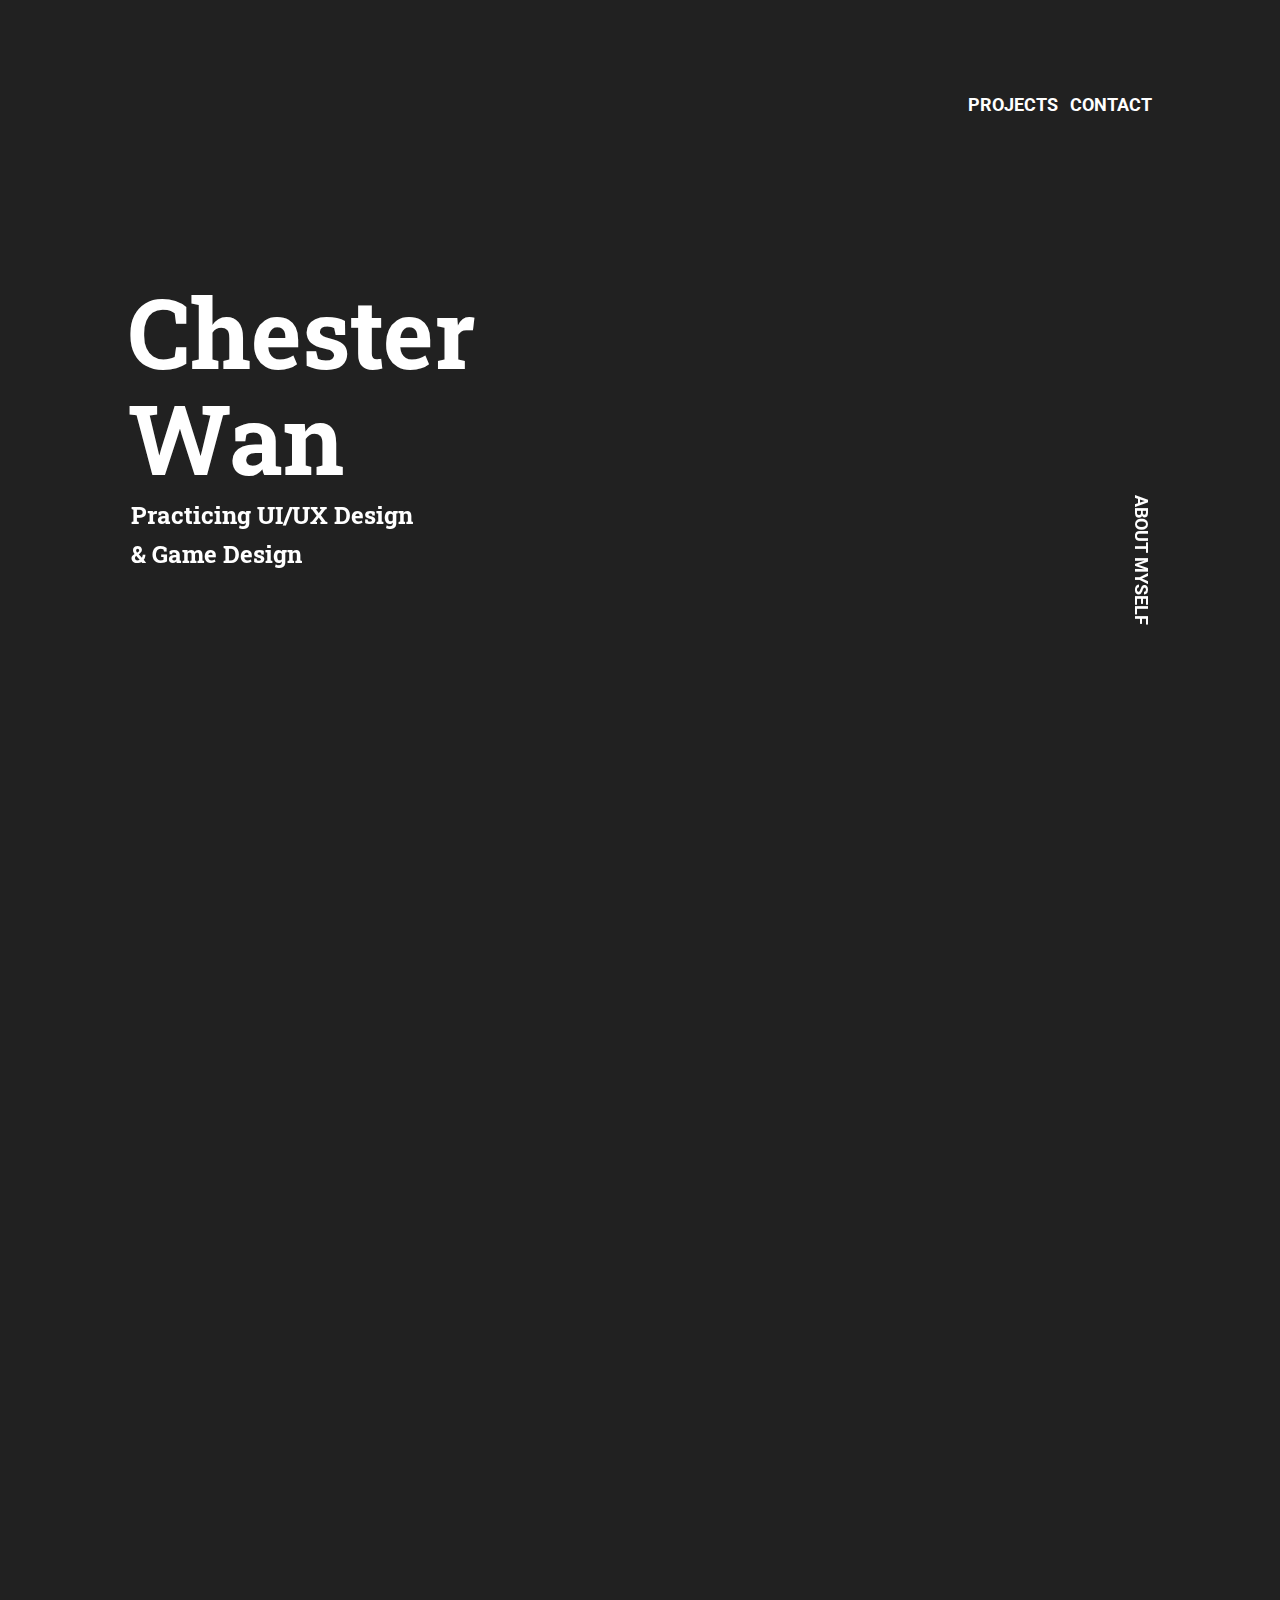
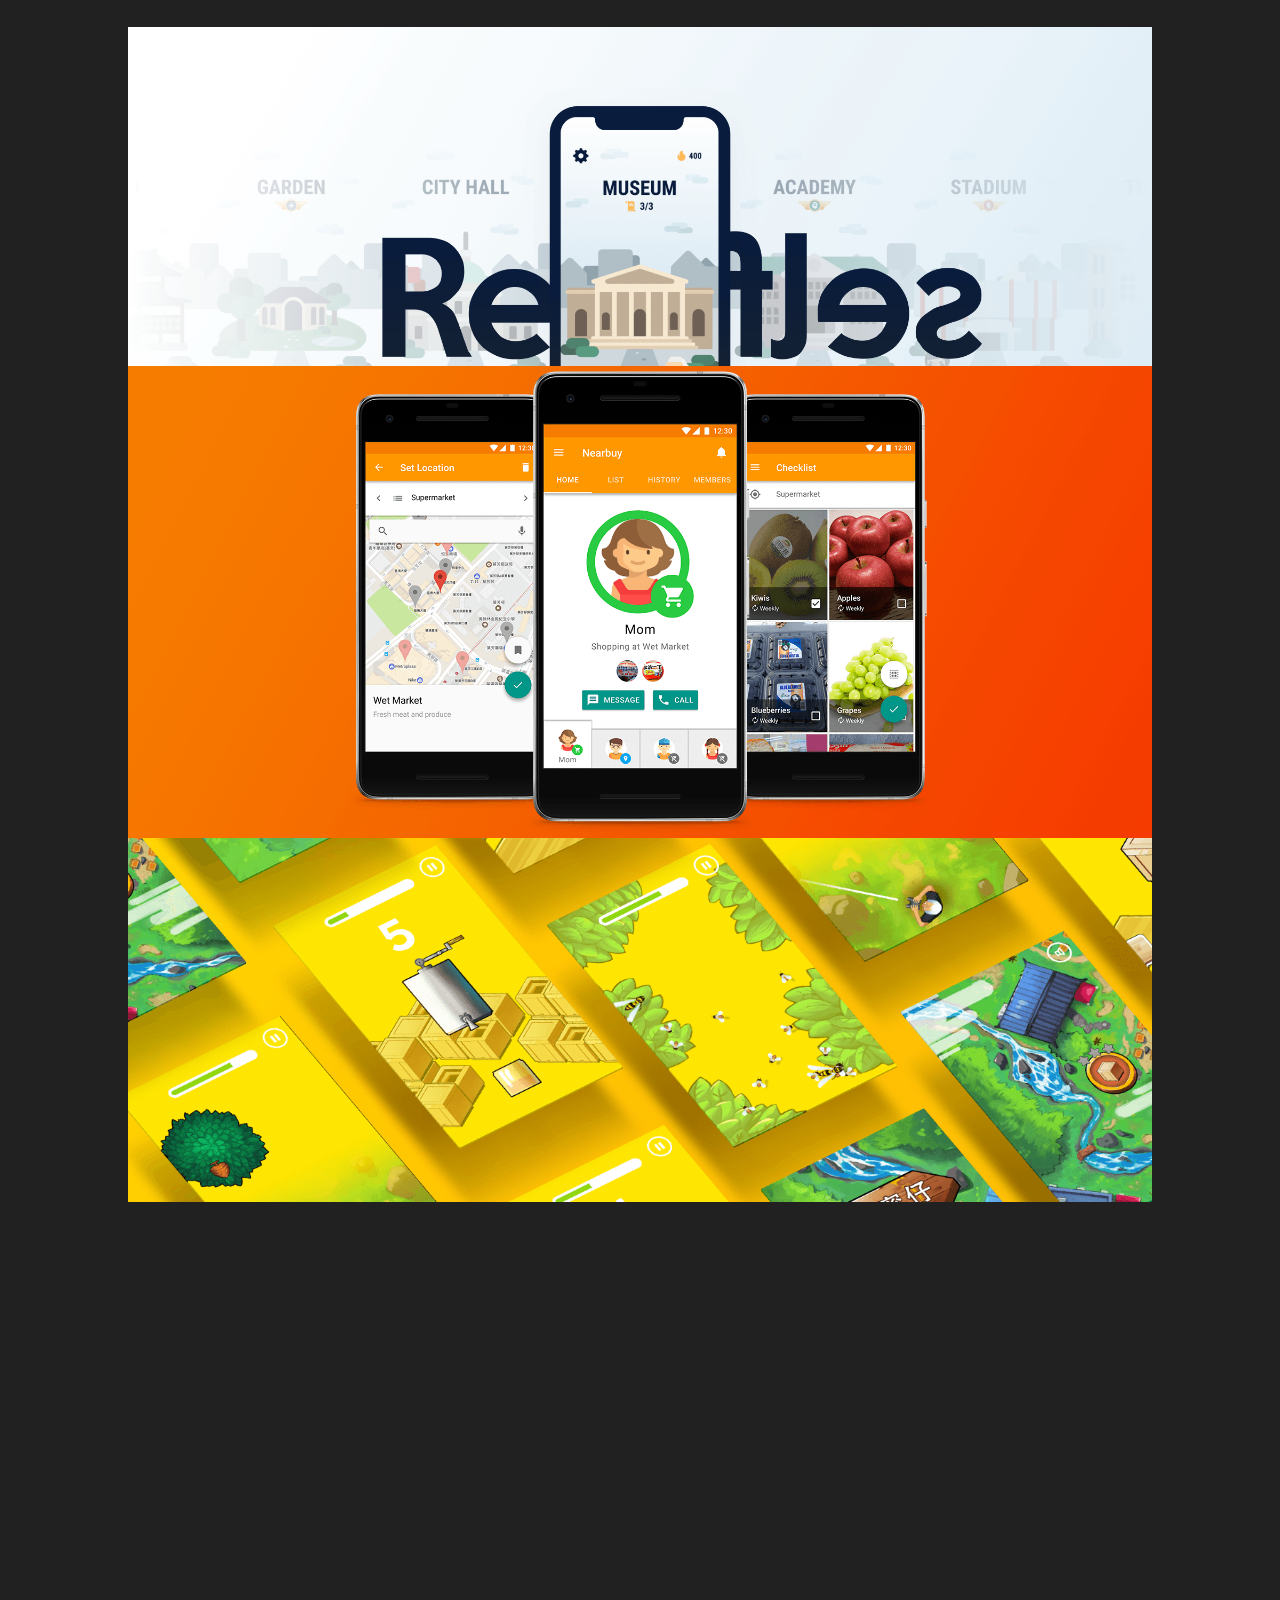
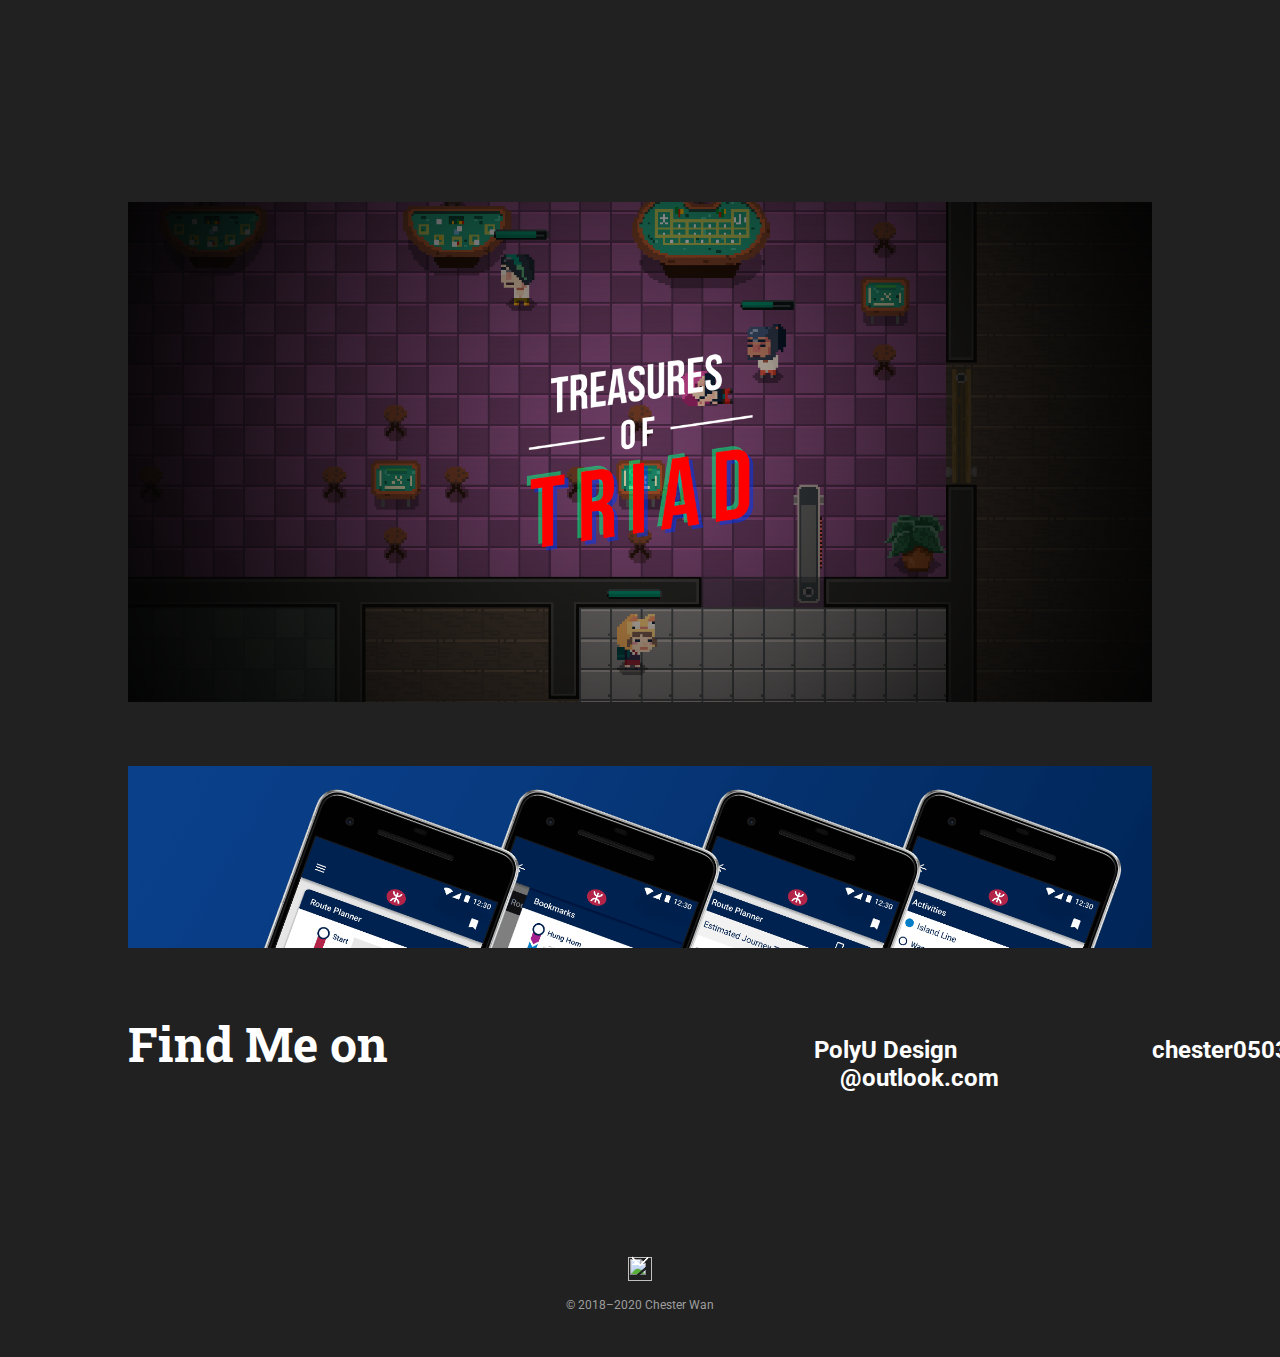
==== commit 983e5fd7: "Visual fix" ====
--- a/index.html
+++ b/index.html
@@ -27,7 +27,7 @@
   <div class="landing" id="home">
     <div class="landing-effect">
       <div class="name">Chester<br>Wan</div>
-      <div class="caption">Practicing UI/UX&nbsp;Design&nbsp;& Game&nbsp;Design</div>
+      <div class="caption">Practicing UI/UX&nbsp;Design<br>&&nbsp;Game&nbsp;Design</div>
       <!--<div id="logolayereffect">-->
       <div class="logo-effect" id="logoeffectparallax">
         <div class="square-1"></div>
--- a/style.css
+++ b/style.css
@@ -1219,6 +1219,25 @@
     height: 20vh;
   }
 
+  @media (min-aspect-ratio: 2/3) {
+    .logo-effect {
+      width: 40vw;
+      height: 40vw;
+      bottom: 20vh;
+    }
+
+    .logo {
+      width: 40vw;
+      height: 40vw;
+      bottom: 20vh;
+    }
+
+    .logo [class*="group-"] {
+      width: 40vw;
+      height: 40vw;
+    }
+  }
+
   @media (prefers-color-scheme: light) {
     .fold-top {
       background-color: #fff;
@@ -1233,7 +1252,7 @@
     }
   }
 
-  @media (prefers-color-scheme: dark) {
+  @media (prefers-color-scheme: dark), (prefers-color-scheme: no-preference) {
     .fold-top {
       background-color: #212121;
     }
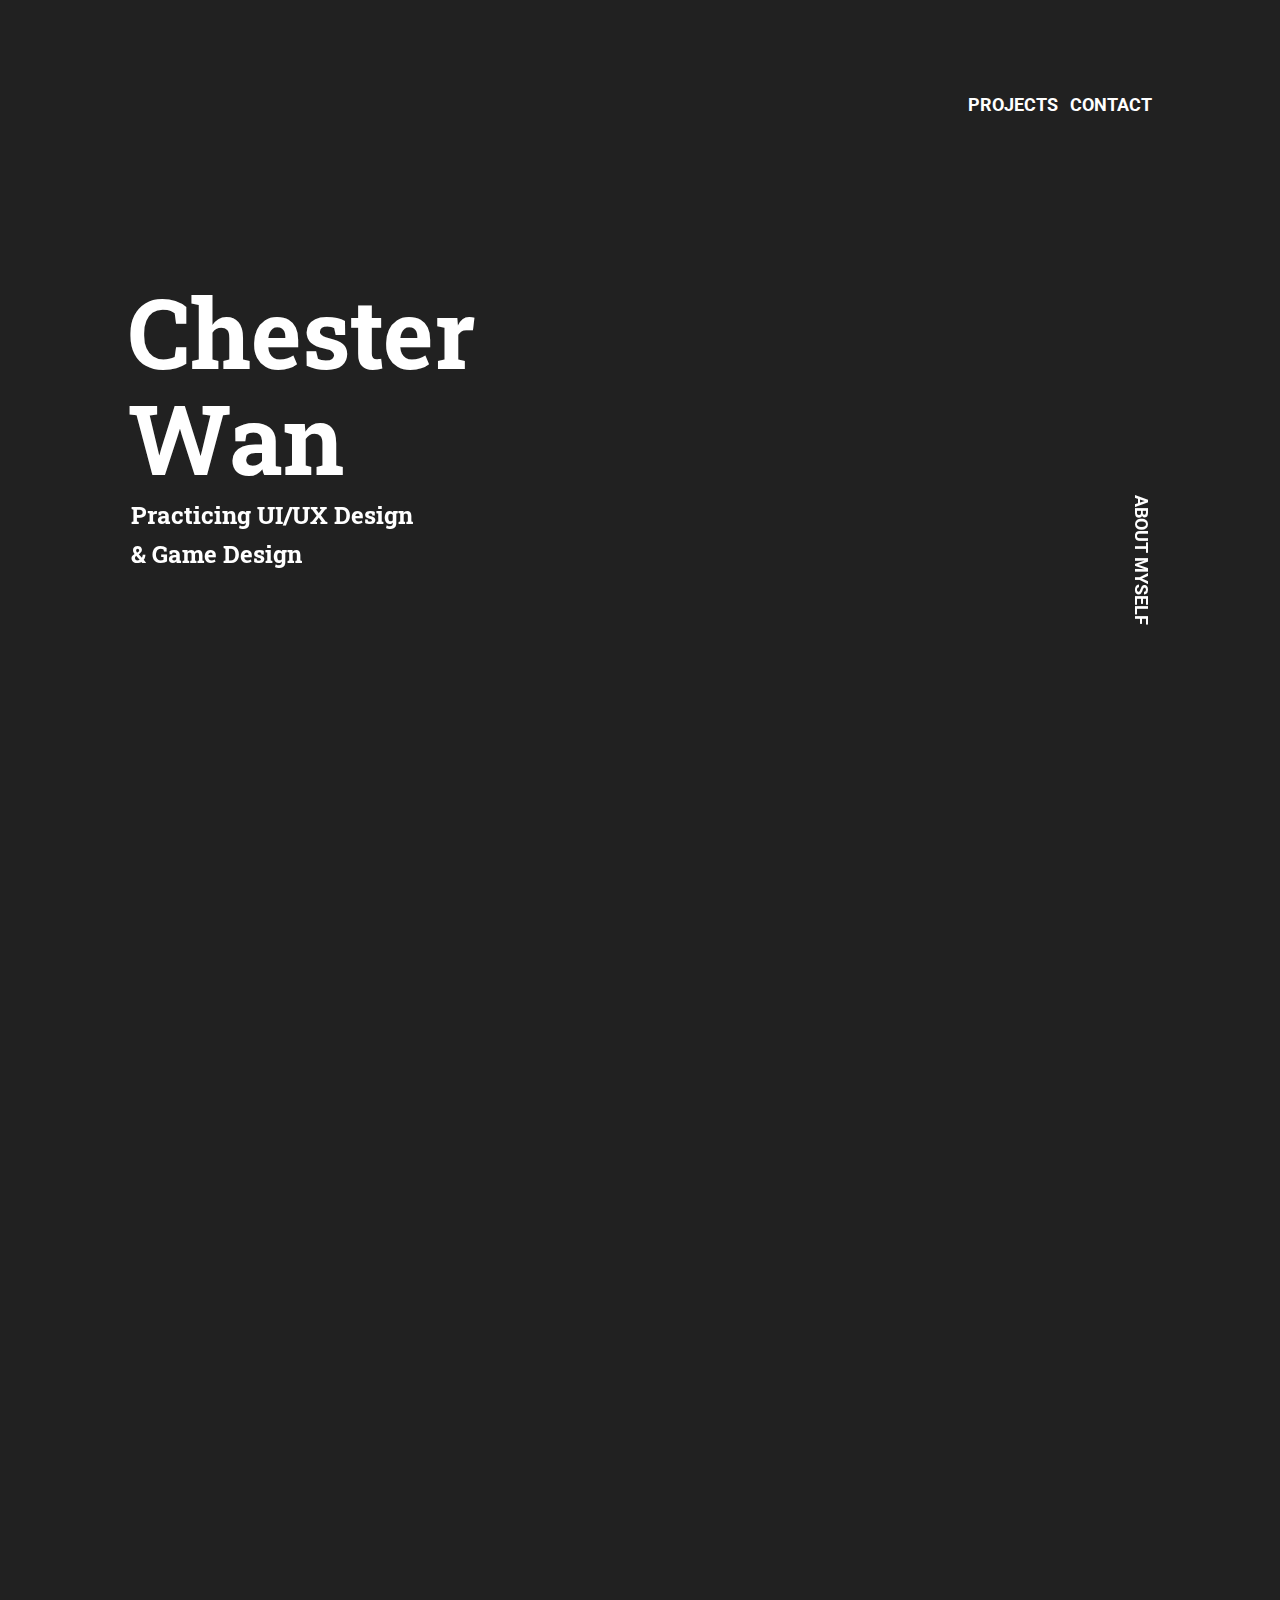
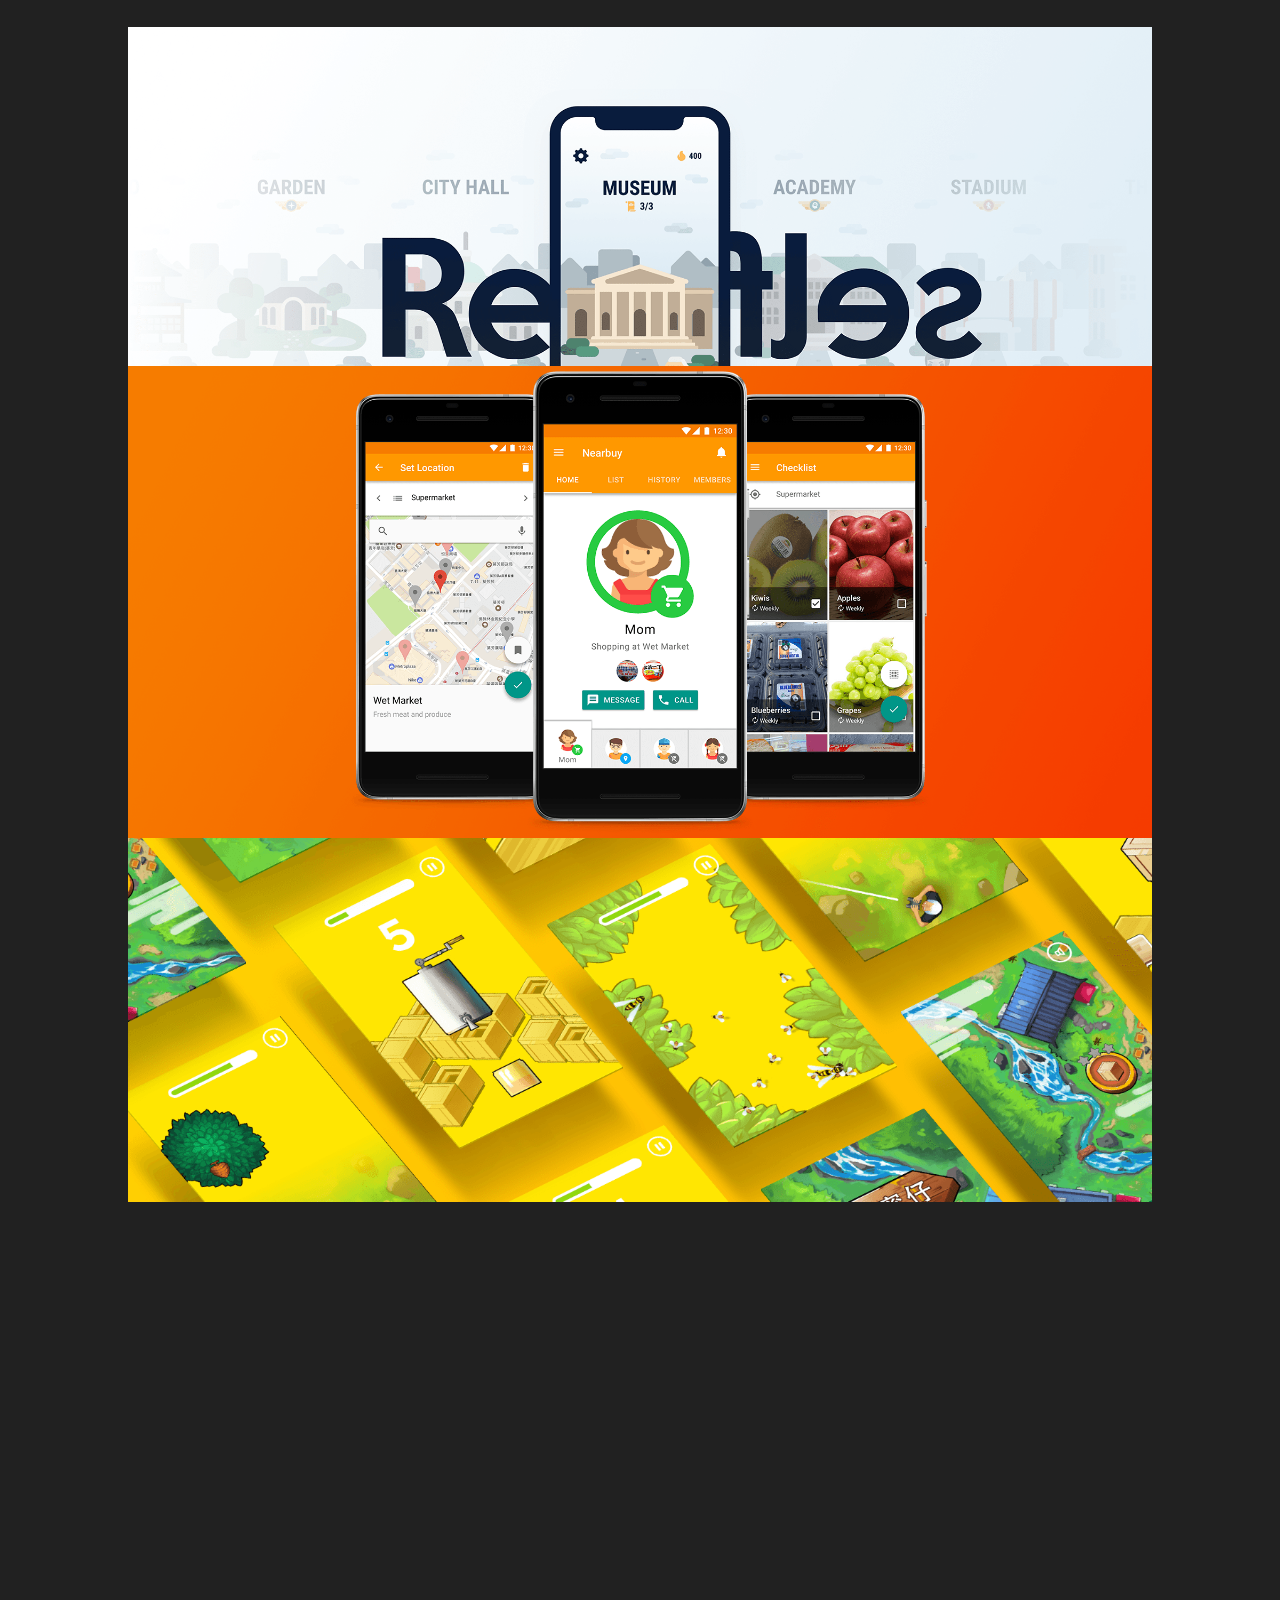
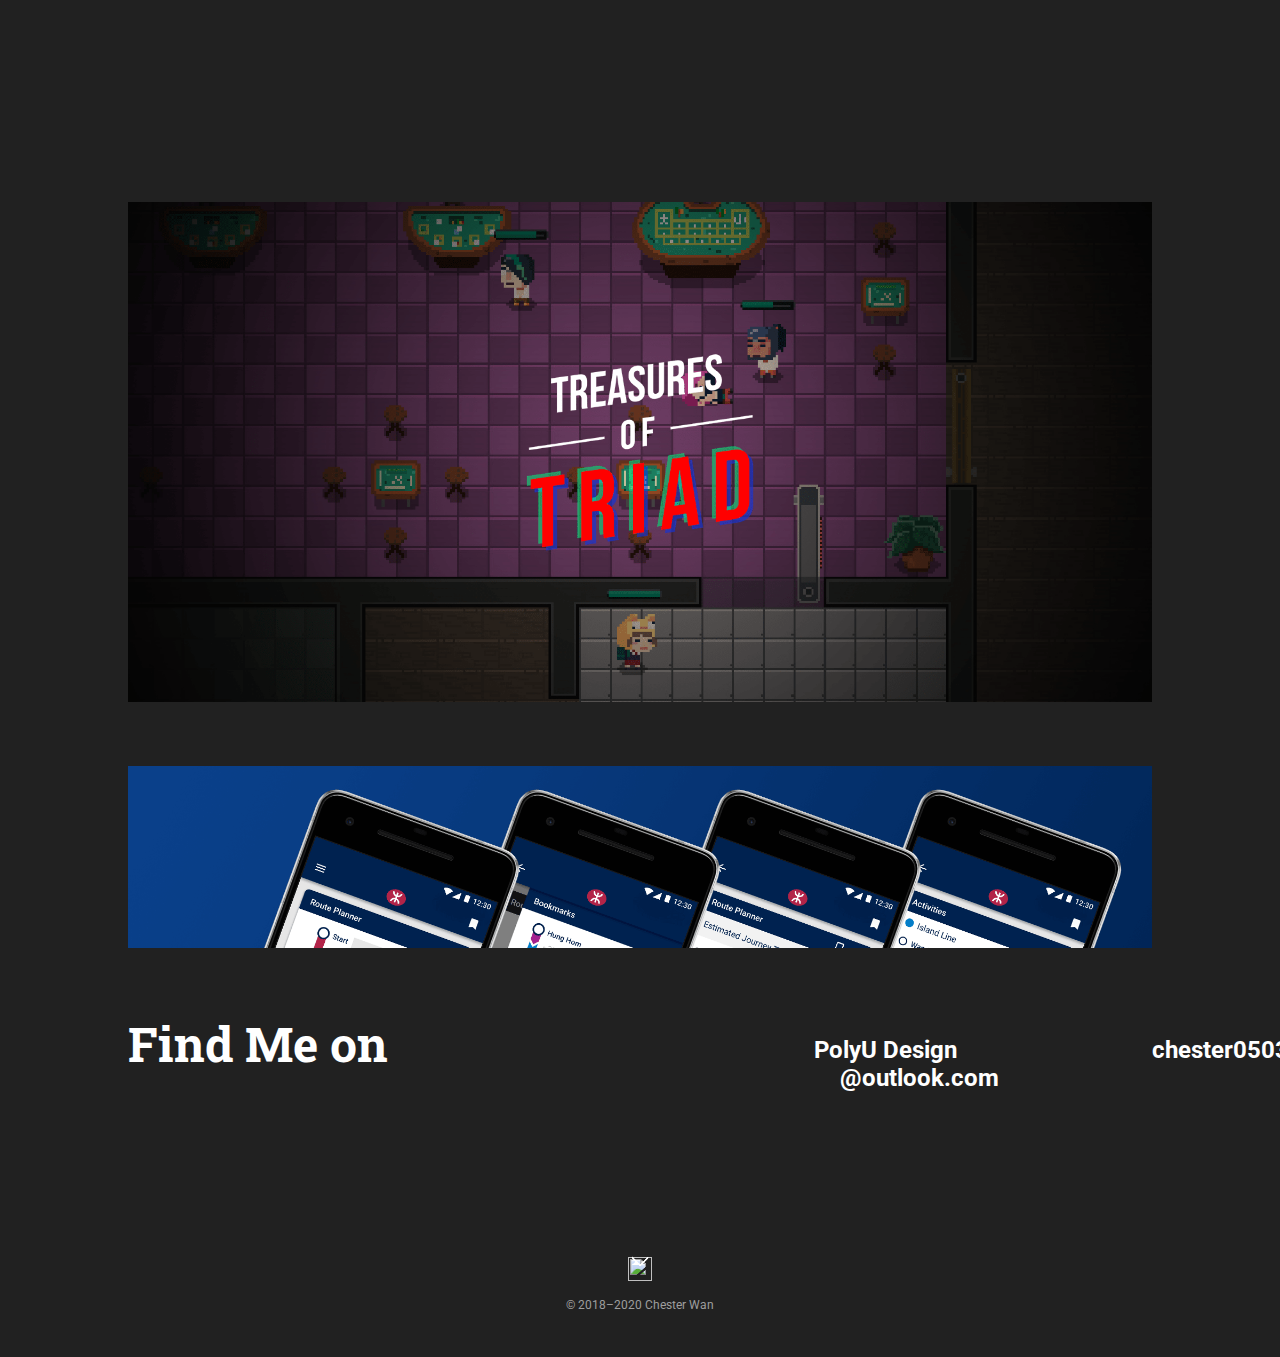
==== commit 03bd5109: "Content cleanup" ====
--- a/index.html
+++ b/index.html
@@ -94,15 +94,11 @@
     <div class="text">
       <div class="title">Bio</div>
       <div class="description">
-        Hello there! I'm Chester (in case you missed it).
-        I'm a UX designer from Hong Kong and a graduate from PolyU Design.
+        Hello there! I'm Chester (in case you missed it). I'm a UX designer from Hong Kong and a graduate from PolyU Design.
         <span class="paragraphbreak"></span>
-        I see design not only as a tool for solving problems, but also an opportunity to bring new perspectives.
-        From practical utility apps to casual games, my work focuses on delivering an engaging and meaningful experience in a simplistic yet effective package.
-        I've shown my capability of performing in every stage of the user-centered design process and supporting my team, including but not limited to, researching, analyzing, developing, testing and iterating.
+        I see design not only as a tool for solving problems, but also an opportunity to bring new perspectives. From practical utility apps to casual games, my work focuses on delivering an engaging and meaningful experience in a simplistic yet effective package. I've shown my capability of performing in every stage of the user-centered design process and supporting my team, including but not limited to, researching, analyzing, developing, testing and iterating.
         <span class="paragraphbreak"></span>
-        Outside of work, I play games, watch live streams, tinker with electronics, and follow tech news.
-        Basically a big nerd.
+        Outside of work, I play games, watch live streams, tinker with electronics, and follow tech news. Basically a big nerd.
       </div>
     </div>
     <!--<img src="img/icon.jpg">-->
@@ -119,14 +115,12 @@
     <div class="text">
       <div class="title">Note</div>
       <div class="description">
-        This demo is in the early development stage and is only for showcasing the core mechanic.
-        Multiple features and UI elements are absent.
-        Recommended to run on a desktop environment and play with 3 players.
+        This demo is in the early development stage and is only for showcasing the core mechanic. Multiple features and UI elements are absent. Recommended to run on a desktop environment and play with 3 players.
       </div>
       <div class="title">Controls</div>
       <div class="image contain"></div>
       <div class="description">
-        * Up to 3 Xbox controllers are also supported.
+        * Support up to 3 Xbox controllers as well.
       </div>
       <div class="action">
         <a href="testlevel/" target="_blank">
@@ -148,9 +142,7 @@
             <div class="tag"><i class="fas fa-square-full orange"></i>Figma Prototyping</div>
           </div>
           <div class="description">
-            A gamified self-reflection tool which facilitates practicing reflection as a daily routine.
-            It offers a guided self-reflective learning experience by recording their thoughts, behaviours and associated character strengths, which ultimately improves their psychological wellness and enables self-growth.
-            This capstone project is awarded Tutors’ Choice at PolyU Design Annual Show 2019.
+            A gamified self-reflection tool which facilitates practicing reflection as a daily routine. It offers a guided self-reflective learning experience by recording their thoughts, behaviours and associated character strengths, which ultimately improves their psychological wellness and enables self-growth. This capstone project is awarded Tutors’ Choice at PolyU Design Annual Show 2019.
           </div>
           <div class="action">
             <a id="lightboxopenp1">
@@ -170,8 +162,7 @@
           <div class="text">
             <div class="title">Guided Diary</div>
             <div class="description">
-              Guided diary provides user a reflective thinking structure to follow and stimulate their thinking.
-              By following every step, they are encouraged to think more and deeper into their situations, which ultimately makes it an effective learning process.
+              Guided diary provides user a reflective thinking structure to follow and stimulate their thinking. By following every step, they are encouraged to think more and deeper into their situations, which ultimately makes it an effective learning process.
             </div>
           </div>
         </div>
@@ -180,9 +171,7 @@
           <div class="text">
             <div class="title">Origin Story</div>
             <div class="description">
-              The in-game characters, also known as the Greatest, represent the character strengths of the user.
-              By interacting with the Greatest, user can discover each of their personal stories and understand their thinking process.
-              It is a great source of inspiration for reflecting their personal strengths beside their daily routine.
+              The in-game characters, also known as the Greatest, represent the character strengths of the user. By interacting with the Greatest, user can discover each of their personal stories and understand their thinking process. It is a great source of inspiration for reflecting their personal strengths beside their daily routine.
             </div>
           </div>
         </div>
@@ -191,9 +180,7 @@
           <div class="text">
             <div class="title">Expert's Advice</div>
             <div class="description">
-              The Greatest can assist the user by studying their diary and giving the most suitable advice.
-              These advice can be academic studies, theories, personal stories or history events.
-              These feedbacks not only provide new direction for future reflection, but also the guidance they needed for developing their strengths.
+              The Greatest can assist the user by studying their diary and giving the most suitable advice. These advice can be academic studies, theories, personal stories or history events. These feedbacks not only provide new direction for future reflection, but also the guidance they needed for developing their strengths.
             </div>
           </div>
         </div>
@@ -206,9 +193,7 @@
             <div class="description">
               Refles is based on the scientifically proven studies of the Character Strengths and Virtues (CSV) framework.
               <span class="paragraphbreak"></span>
-              The CSV framework provides a scientific classification and measure for the positive strengths or traits in human beings.
-              It identifies 24 measurable character strengths and organizes them into 6 classes of virtue.
-              Every individual possesses all of the character strengths but in different degrees.
+              The CSV framework provides a scientific classification and measure for the positive strengths or traits in human beings. It identifies 24 measurable character strengths and organizes them into 6 classes of virtue. Every individual possesses all of the character strengths but in different degrees.
               <span class="paragraphbreak"></span>
               For more information, please visit the <a href="https://www.viacharacter.org/" target="_blank">VIA Institute on Character</a>.
             </div>
@@ -223,9 +208,7 @@
             <div class="description">
               Three major issues are found for the common practice of self-reflection in our background research.
               <span class="paragraphbreak"></span>
-              Most of our target audience reflect on themselves, but no further action is taken since the process is not documented.
-              Second, self-reflection without feedback lacks the perspective for an all-around thinking and learning experience.
-              Third, The lack of indicators for measuring improvement makes self-reflection a frustrating learning process.
+              Most of our target audience reflect on themselves, but no further action is taken since the process is not documented. Second, self-reflection without feedback lacks the perspective for an all-around thinking and learning experience. Third, The lack of indicators for measuring improvement makes self-reflection a frustrating learning process.
             </div>
           </div>
         </div>
@@ -234,11 +217,9 @@
           <div class="text">
             <div class="title">Workshop: Sharing</div>
             <div class="description">
-              The goal of the first workshop is to understand users’ behaviour on practicing reflection and their motivation.
-              Seven participants are invited to share daily routines and personal values through activies like journey mapping and card sorting.
-              <span class="paragraphbreak"></span>
-              We discover that our participants wanted to better utilize their wasted time, especially while commuting.
-              They also share that personal development is their most reviewed topic.
+              The goal of the first workshop is to understand users’ behaviour on practicing reflection and their motivation. Seven participants are invited to share daily routines and personal values through activies like journey mapping and card sorting.
+              <span class="paragraphbreak"></span>
+              We discover that our participants wanted to better utilize their wasted time, especially while commuting. They also share that personal development is their most reviewed topic.
             </div>
           </div>
         </div>
@@ -247,14 +228,9 @@
           <div class="text">
             <div class="title">Workshop: Simulation</div>
             <div class="description">
-              The second workshop aims to understand users’ quality of reflection and their opinion on feedback.
-              We host a 3-day 36-hour self-reflection simulation via WhatsApp with four participants.
-              They are invited to private groups with facilitators acting as their personal feedback provider.
-              They are encouraged to share their thoughts anytime and rate the feedback.
-              <span class="paragraphbreak"></span>
-              The chat records and their opinion from the post-simulation discussion are collected and organized as transcript for further analysis.
-              Our participants are generally positive on our feedback and advice, and generally agreed that they reflect more deeply.
-              We conclude that having emotional support is as important as having constructive advice.
+              The second workshop aims to understand users’ quality of reflection and their opinion on feedback. We host a 3-day 36-hour self-reflection simulation via WhatsApp with four participants. They are invited to private groups with facilitators acting as their personal feedback provider. They are encouraged to share their thoughts anytime and rate the feedback.
+              <span class="paragraphbreak"></span>
+              The chat records and their opinion from the post-simulation discussion are collected and organized as transcript for further analysis. Our participants are generally positive on our feedback and advice, and generally agreed that they reflect more deeply. We conclude that having emotional support is as important as having constructive advice.
             </div>
           </div>
         </div>
@@ -263,61 +239,59 @@
           <div class="text">
             <div class="title">Workshop: Playtesting</div>
             <div class="description">
-              We invite seven participants and learn about their learning process and engagement while playtesting the Refles prototype.
-              Participants play though the introduction and tutorial sessions of Refles and later fill in the questionnaire on their understanding of our prototype.
-              <span class="paragraphbreak"></span>
-              The result is mostly positive.
-              The majority of our participants are willing to try using Refles in their daily routine and develop their habit of self-reflecting.
+              We invite seven participants and learn about their learning process and engagement while playtesting the Refles prototype. Participants play though the introduction and tutorial sessions of Refles and later fill in the questionnaire on their understanding of our prototype.
+              <span class="paragraphbreak"></span>
+              The result is mostly positive. The majority of our participants are willing to try using Refles in their daily routine and develop their habit of self-reflecting.
             </div>
           </div>
         </div>
         <div class="section">User Journey<i class="fas fa-square-full teal"></i></div>
         <div></div>
         <div class="row-9">
-          <div class="image contain full" id="p1r9image"></div>
+          <div class="video">
+            <div class="iframe-container">
+              <iframe src="https://player.vimeo.com/video/444034543" width="640" height="360" frameborder="0" allow="autoplay; fullscreen" allowfullscreen></iframe>
+            </div>
+          </div>
+        </div>
+        <div class="row-10">
+          <div class="image contain full" id="p1r10image"></div>
         </div>
         <div class="section">Game Mechanics<i class="fas fa-square-full orange"></i></div>
         <div></div>
-        <div class="row-10">
+        <div class="row-11">
           <div class="image contain"></div>
           <div class="text">
             <div class="title">Think Tank Assembly</div>
             <div class="description">
-              Besides five of the starting characters, there are more Greatest to be discovered on Refles.
-              Refles recommends user to discover and train their strengths with an appropriate assistant.
-              Recruit them all to explore the full spectrum of 24 character strengths.
-            </div>
-          </div>
-        </div>
-        <div class="row-11">
+              Besides five of the starting characters, there are more Greatest to be discovered on Refles. Refles recommends user to discover and train their strengths with an appropriate assistant. Recruit them all to explore the full spectrum of 24 character strengths.
+            </div>
+          </div>
+        </div>
+        <div class="row-12">
           <div class="image contain"></div>
           <div class="text">
             <div class="title">Evolution Unlocking</div>
             <div class="description">
-              There are also Evolution for the Greatest.
-              Most of the Greatest has several significant moments across their lives, such as adolescence, adulthood and the peak moment of their career.
-              As user progresses on Refles, they can unlock their different stages and receive more rewards.
-            </div>
-          </div>
-        </div>
-        <div class="row-12">
+              There are also Evolution for the Greatest. Most of the Greatest has several significant moments across their lives, such as adolescence, adulthood and the peak moment of their career. As user progresses on Refles, they can unlock their different stages and receive more rewards.
+            </div>
+          </div>
+        </div>
+        <div class="row-13">
           <div class="image contain"></div>
           <div class="text">
             <div class="title">City Management</div>
             <div class="description">
-              Every building in Refles serves a different purpose for the user.
-              Museum saves all of the user's progress and City Hall connects users with each other.
-              There are also six virtue-specific buildings for categorizing and analyzing different types of reflection.
-            </div>
-          </div>
-        </div>
-        <div class="row-13">
+              Every building in Refles serves a different purpose for the user. Museum saves all of the user's progress and City Hall connects users with each other. There are also six virtue-specific buildings for categorizing and analyzing different types of reflection.
+            </div>
+          </div>
+        </div>
+        <div class="row-14">
           <div class="image cover"></div>
           <div class="text">
             <div class="title">Essence Collection & Upgrades</div>
             <div class="description">
-              Essence acts as the in-game currency and the experience for levelling up the Greatest.
-              It can be acquired by interacting with the Greatest, such as playing mini-games, unlocking new stories and receiving advice from them.
+              Essence acts as the in-game currency and the experience for levelling up the Greatest. It can be acquired by interacting with the Greatest, such as playing mini-games, unlocking new stories and receiving advice from them.
             </div>
           </div>
         </div>
@@ -334,9 +308,7 @@
             <div class="tag"><i class="fas fa-square-full orange"></i>Construct 2 Development</div>
           </div>
           <div class="description">
-            A web-based mobile game for a collaborative project on promoting beekeeping culture in Hong Kong.
-            The game simulates different regular activities for beekeepers, and provides learning opportunities for the public.
-            We aim to raise awareness on local communities through our set of deliverables. For more details on our project, please visit <a href="https://journeytothebees.github.io/" target="_blank">our project site</a>.
+            A web-based mobile game for a collaborative project on promoting beekeeping culture in Hong Kong. The game simulates different regular activities for beekeepers, and provides learning opportunities for the public. We aim to raise awareness on local communities through our set of deliverables. For more details on our project, please visit <a href="https://journeytothebees.github.io/" target="_blank">our project site</a>.
           </div>
           <div class="action">
             <a href="https://journeytothebees.github.io/game/" target="_blank">
@@ -356,19 +328,16 @@
           <div class="text">
             <div class="title">Compilation of Minigames</div>
             <div class="description">
-              Each level aims to provide a unique experience with an easy-to-learn mechanic and detailed tutorial.
-              Players are able to learn more about some of the essential steps on beekeeping in a fun and engaging way.
+              There are four levels available in this playthrough. Each level aims to provide a unique experience with an easy-to-learn mechanic and detailed tutorial. Players are able to learn more about some of the essential steps on beekeeping in a fun and engaging way.
             </div>
           </div>
         </div>
         <div class="row-2">
           <div class="image cover"></div>
           <div class="text">
-            <div class="title">Realistic Reference</div>
-            <div class="description">
-              All of the information in the game is collected through interviews with beekeepers in Tsuen Wan, Hong Kong.
-              Our team visited their homes and documented their daily routines.
-              The result serves as an important reference and inspiration when designing game mechanics.
+            <div class="title">References from Locals</div>
+            <div class="description">
+              All of the content in the game is gathered through interviews with beekeepers in Tsuen Wan, Hong Kong. Our team visited their homes and documented their daily routines. The result serves as an important reference and inspiration when designing game levels.
             </div>
           </div>
         </div>
@@ -377,8 +346,80 @@
           <div class="text">
             <div class="title">Cross-platform Experience</div>
             <div class="description">
-              With the power of HTML5, the game can be enjoyed across most of the mobile platform, including iOS and Android.
-              It also avoids the trouble of installation and compatibility issues.
+              With the power of HTML5, the game can be easily accessed across most of the mobile platform, including iOS and Android. It also avoids the trouble of installation and compatibility issues. Visitors can enjoy our content on their devices, anytime and anywhere.
+            </div>
+          </div>
+        </div>
+        <div class="section">Development<i class="fas fa-square-full teal"></i></div>
+        <div></div>
+        <div class="row-4">
+          <div class="image contain"></div>
+          <div class="text">
+            <div class="title">Technical Feasibility Study</div>
+            <div class="description">
+              Since our team was constrained by the limited production duration, we were seeking a development tool which handles rapid prototyping and the production of the official release. After briefly researching different viable methods, we adopted Construct 2 as our development platform for its ease of use and various publishing options.
+              <span class="paragraphbreak"></span>
+              As part of our tasks for pre-production, it's critical to ensure that its technical capability is able to suit our needs. A feasibility prototype was built for testing supported features and performance on mainstream mobile browsers. Understanding its technical constraints helps us in the ideation process.
+            </div>
+          </div>
+        </div>
+        <div class="row-5">
+          <div class="image cover" id="p2r5image"></div>
+          <div class="text">
+            <div class="title">Level Design Iteration</div>
+            <div class="description">
+              Once we're confident that our project is technically viable, we shifted our focus on designing levels and mechanics. We started by picking the key activities from the list of beekeeping work, which introduces fundamental knowledge and fun facts that are unique to Hong Kong recreational beekeeping.
+              <span class="paragraphbreak"></span>
+              For example, most of the beekeepers we visited shared their experience in building their own apiaries. Therefore the core concept of the first level carried on since the early development, except for some adjustments to the interaction.
+              <span class="paragraphbreak"></span>
+              On the other hand, some drafts went through several major iterations. The goal of the second level is to introduce how beekeepers obtain their bees, and we had a few iterations prototyped for internal testing and review, but they were remarked as either dull or too idealistic. Thanks to these timely reviews and our rapid prototyping cycle, we were able to quickly generate new ideas and refine them, which successfully turned into an entertaining minigame.
+            </div>
+          </div>
+        </div>
+        <div class="row-6">
+          <div class="image cover"></div>
+          <div class="text">
+            <div class="title">Visuals Update</div>
+            <div class="description">
+              While the prototyping was in progress, our graphic designers were constantly providing updated assets for the game. They maintained the quality of our visual identity across all of our deliverables, and they were actively revising in-game graphics in every iteration of the prototype. By working with them in close synergy, we were able to express our ideas and build what we had envisioned together.
+            </div>
+          </div>
+        </div>
+        <div class="section">Levels<i class="fas fa-square-full orange"></i></div>
+        <div></div>
+        <div class="row-7">
+          <div class="image cover"></div>
+          <div class="text">
+            <div class="title">Level: Building Apiaries</div>
+            <div class="description">
+              It's common for locals to build and repair apiaries with resources around them. Apiaries are generally made out of fir while making out of pine would cause discomfort for the bees. It's crucial when starting beekeeping for the first time.
+            </div>
+          </div>
+        </div>
+        <div class="row-8">
+          <div class="image cover"></div>
+          <div class="text">
+            <div class="title">Level: Finding Beehives</div>
+            <div class="description">
+              Although bees can be obtained through retailers, local hobbyists prefer to catch bees in the wild. There are many ways to capture a beehive but they all require beekeepers to have good eyesight to spot one. The success rate increases with more experience and practice.
+            </div>
+          </div>
+        </div>
+        <div class="row-9">
+          <div class="image cover"></div>
+          <div class="text">
+            <div class="title">Level: Hunting Wasps</div>
+            <div class="description">
+              Wasps are one of the biggest threat to bee colonies. If a single wasp is able to infiltrate an apiary, an entire colony could be wiped out. That's why beekeepers have a duty to actively search and eliminate any threat to the bees. Using a fly swatter is a bit primitive yet very effective.
+            </div>
+          </div>
+        </div>
+        <div class="row-10">
+          <div class="image cover"></div>
+          <div class="text">
+            <div class="title">Level: Extracting Honey</div>
+            <div class="description">
+              Hard work pays off in this stage for our beekeepers. Honey can be extracted from the honeycomb formed within the frame by utilizing centrifugal force. Spinning it rapidly maximizes the yield, but beware that it may also harm the eggs inside the comb.
             </div>
           </div>
         </div>
@@ -395,8 +436,7 @@
             <div class="tag"><i class="fas fa-square-full orange"></i>Noodl Prototyping</div>
           </div>
           <div class="description">
-            A mobile app designed for families to organize their groceries and give reminders to every family member in an appropriate time.
-            Any family member who locates near a targeted shop will receive notifications from the app, and optionally, messages or phone calls from their family members.
+            A mobile app designed for families to organize their groceries and give reminders to every family member in an appropriate time. Any family member who locates near a targeted shop will receive notifications from the app, and optionally, messages or phone calls from their family members.
           </div>
           <div class="action">
             <a id="lightboxopenp3">
@@ -416,8 +456,7 @@
           <div class="text">
             <div class="title">Family Collaboration</div>
             <div class="description">
-              One family shares one grocery list.
-              Every member of the family has the abilities to help shopping for groceries and remind their family members when they are approaching shops.
+              One family shares one grocery list. Every member of the family has the abilities to help shopping for groceries and remind their family members when they are approaching shops.
             </div>
           </div>
         </div>
@@ -426,8 +465,7 @@
           <div class="text">
             <div class="title">Unique Reminders</div>
             <div class="description">
-              Nearbuy notifies the ones who walk near targeted shops based on their GPS location.
-              Other members are also notified and given the chance to message or call to give reminders.
+              Nearbuy notifies the ones who walk near targeted shops based on their GPS location. Other members are also notified and given the chance to message or call to give reminders.
             </div>
           </div>
         </div>
@@ -436,8 +474,7 @@
           <div class="text">
             <div class="title">Automatic Checks</div>
             <div class="description">
-              The system monitors every item entered by the users on the grocery list and notifies the family when items needed to be refilled.
-              If items have not been refilled in time, the items will be prioritized on the list and marked as urgent.
+              The system monitors every item entered by the users on the grocery list and notifies the family when items needed to be refilled. If items have not been refilled in time, the items will be prioritized on the list and marked as urgent.
             </div>
           </div>
         </div>
@@ -455,9 +492,7 @@
             <div class="tag"><i class="fas fa-square-full orange"></i>Construct 2 Prototyping</div>
           </div>
           <div class="description">
-            A multiplayer top-down shooter action-adventure game, pitched and prototyed for a collaborative project.
-            The story involves two gang members from mainland team up with a college girl, and adventure into the uncharted territory of the Hong Kong triads.
-            They are going to dive into the world of money, sex and drugs, looking to reach their goal.
+            A multiplayer top-down shooter action-adventure game, pitched and prototyed for a collaborative project. The story involves two gang members from mainland team up with a college girl, and adventure into the uncharted territory of the Hong Kong triads. They are going to dive into the world of money, sex and drugs, looking to reach their goal.
           </div>
           <div class="action">
             <a id="instructionopenp4">
@@ -477,9 +512,7 @@
           <div class="text">
             <div class="title">Protagonists</div>
             <div class="description">
-              Ryu and Chun come from the Vipers gang in mainland.
-              While Ryu is an aggressive and reckless thug, his partner Chun is the mastermind of the gang who smartly strategizes their plans.
-              Tung is a university student who runs into debts and in need of cash. She is recruited by Ryu and Chun for the upcoming plans.
+              Ryu and Chun come from the Vipers gang in mainland. While Ryu is an aggressive and reckless thug, his partner Chun is the mastermind of the gang who smartly strategizes their plans. Tung is a university student who runs into debts and in need of cash. She is recruited by Ryu and Chun for the upcoming plans.
             </div>
           </div>
         </div>
@@ -488,10 +521,7 @@
           <div class="text">
             <div class="title">Story Synopsis</div>
             <div class="description">
-              They need funding and they go to a underground gambling den for a quick burglary.
-              Later when they are looking for their informant in a drug dealers’ warehouse, they are drawn into a gunfight between the gangs and the police.
-              They track down a bank manager in a strip club and threaten him to help them with photos of him.
-              Finally, they are prepared for the heist.
+              They need funding and they go to a underground gambling den for a quick burglary. Later when they are looking for their informant in a drug dealers’ warehouse, they are drawn into a gunfight between the gangs and the police. They track down a bank manager in a strip club and threaten him to help them with photos of him. Finally, they are prepared for the heist.
             </div>
           </div>
         </div>
@@ -500,10 +530,7 @@
           <div class="text">
             <div class="title">Core Mechanic</div>
             <div class="description">
-              The core mechanic involves three major steps.
-              Players explore the level and discover puzzles to solve and targets to locate.
-              They face enemies along the way and need to fight them with different weapons and strategies.
-              Once they meet all the objectives, they have to escape the level and progress to the next chapter.
+              The core mechanic involves three major steps. Players explore the level and discover puzzles to solve and targets to locate. They face enemies along the way and need to fight them with different weapons and strategies. Once they meet all the objectives, they have to escape the level and progress to the next chapter.
             </div>
           </div>
         </div>
@@ -520,10 +547,7 @@
             <div class="tag"><i class="fas fa-square-full orange"></i>Sketch Prototyping</div>
           </div>
           <div class="description">
-            An experimental redesign of the current MTR mobile app.
-            It aims to provide a clean user interface and quick access by reducing redundant features and offering essential information for users who want to plan their routes.
-            There is an additional feature which suggests nearby activities and events to users.
-            Users can also bookmark and share the information of the trip. The app enables users to plan their trip with ease.
+            An experimental redesign of the current MTR mobile app. It aims to provide a clean user interface and quick access by reducing redundant features and offering essential information for users who want to plan their routes. There is an additional feature which suggests nearby activities and events to users. Users can also bookmark and share the information of the trip. The app enables users to plan their trip with ease.
           </div>
         </div>
       </div>
@@ -538,9 +562,7 @@
             <div class="tag"><i class="fas fa-square-full orange"></i>Adobe Illustrator Creation</div>
           </div>
           <div class="description">
-            Some design works of logo and general idea for some overseas small businesses and services.
-            My design includes both logotypes and logomarks.
-            Clients bring various challenges, from refreshing logos without losing their original brand identity to completely rebranding with new logos.
+            Some design works of logo and general idea for some overseas small businesses and services. My design includes both logotypes and logomarks. Clients bring various challenges, from refreshing logos without losing their original brand identity to completely rebranding with new logos.
           </div>
         </div>
       </div>
--- a/style.css
+++ b/style.css
@@ -12,6 +12,15 @@
 * {
   -webkit-box-sizing: border-box;
   box-sizing: border-box;
+}
+
+a {
+  -webkit-tap-highlight-color: rgba(0, 0, 0, 0);
+  -webkit-tap-highlight-color: transparent;
+  -webkit-user-select: none;
+  -moz-user-select: none;
+  -ms-user-select: none;
+  user-select: none;
 }
 
 a:link, a:hover, a:active, a:visited {
@@ -640,7 +649,7 @@
 .paragraphbreak {
   display: block;
   width: 100%;
-  height: 0.75em;
+  height: 24px;
 }
 
 .action {
@@ -760,6 +769,28 @@
   padding: 48px 72px 96px 96px;
 }
 
+.details .video {
+  width: 100%;
+  padding: 48px 192px;
+}
+
+.details .video .iframe-container {
+  position: relative;
+  left: 0;
+  right: 0;
+  top: 0;
+  padding-top: 56.25%;
+}
+
+.details .video .iframe-container iframe {
+  position: absolute;
+  top: 0;
+  left: 0;
+  width: 100%;
+  height: 100%;
+  border: 0;
+}
+
 [class*="project-"]:nth-child(odd) .intro .image {
   left: 0;
 }
@@ -847,23 +878,23 @@
   filter: grayscale(90%);
 }
 
-.project-1 .details .row-9 .image {
+.project-1 .details .row-10 .image {
   background-image: url("img/refles-userjourney.png");
 }
 
-.project-1 .details .row-10 .image {
+.project-1 .details .row-11 .image {
   background-image: url("img/refles-assemble.png");
 }
 
-.project-1 .details .row-11 .image {
+.project-1 .details .row-12 .image {
   background-image: url("img/refles-evolution.png");
 }
 
-.project-1 .details .row-12 .image {
+.project-1 .details .row-13 .image {
   background-image: url("img/refles-buildings.png");
 }
 
-.project-1 .details .row-13 .image {
+.project-1 .details .row-14 .image {
   background-image: url("img/refles-essence.png");
   background-position: center 10%;
 }
@@ -883,6 +914,38 @@
   background-position: center top;
 }
 
+.project-2 .details .row-4 .image {
+  background-image: url("img/journeytothebees-test.png");
+}
+
+.project-2 .details .row-5 .image {
+  background-image: url("img/journeytothebees-leveldesign.png");
+}
+
+.project-2 .details .row-6 .image {
+  background-image: url("img/journeytothebees-visuals.png");
+}
+
+.project-2 .details .row-7 .image {
+  background-image: url("img/journeytothebees-level1.png");
+  background-position: 10% center;
+}
+
+.project-2 .details .row-8 .image {
+  background-image: url("img/journeytothebees-level2.png");
+  background-position: 10% center;
+}
+
+.project-2 .details .row-9 .image {
+  background-image: url("img/journeytothebees-level3.png");
+  background-position: 10% center;
+}
+
+.project-2 .details .row-10 .image {
+  background-image: url("img/journeytothebees-level4.png");
+  background-position: 10% center;
+}
+
 .project-3 .details .row-1 .image {
   background-image: url("img/nearbuy-family.png");
 }
@@ -979,6 +1042,10 @@
 
   .image.full {
     padding: 0 48px !important;
+  }
+
+  .details .video {
+    padding: 48px;
   }
 
   .details .text {
@@ -1069,6 +1136,9 @@
   color: #9e9e9e;
   font-size: 0.75em;
   text-align: center;
+  -webkit-user-select: none;
+  -moz-user-select: none;
+  -ms-user-select: none;
   user-select: none;
 }
 
@@ -1163,13 +1233,17 @@
   }
 
   .image.full {
-    padding: 0 24px 48px 24px !important;
+    padding: 48px 24px !important;
+  }
+
+  .details .video {
+    padding: 0;
   }
 
   .details .text {
     width: 100%;
     margin-top: 20vh;
-    padding: 24px 18px 48px 24px;
+    padding: 36px 18px 48px 24px;
   }
 
   .details .title {
@@ -1189,29 +1263,32 @@
   }
 
   .landing {
+    height: 100vw;
     padding: 20vh 5vw 5vh 5vw;
   }
 
   .name {
     font-size: 3em;
+    line-height: 1;
   }
 
   .caption {
     font-size: 1.125em;
+    line-height: 1.4;
   }
 
   .logo-effect {
     width: 20vh;
     height: 20vh;
     top: 0;
-    bottom: 35vh;
+    bottom: calc(100vh - 100vw);
   }
 
   .logo {
     width: 20vh;
     height: 20vh;
     top: 0;
-    bottom: 35vh;
+    bottom: calc(100vh - 100vw);
   }
 
   .logo [class*="group-"] {
@@ -1223,13 +1300,11 @@
     .logo-effect {
       width: 40vw;
       height: 40vw;
-      bottom: 20vh;
     }
 
     .logo {
       width: 40vw;
       height: 40vw;
-      bottom: 20vh;
     }
 
     .logo [class*="group-"] {
@@ -1330,12 +1405,8 @@
     margin-bottom: 0;
   }
 
-  .paragraphbreak {
-    height: 1em;
-  }
-
   #projects {
-    padding: 5vw 0 0 0;
+    padding: 0;
   }
 
   [class*="project-"] {
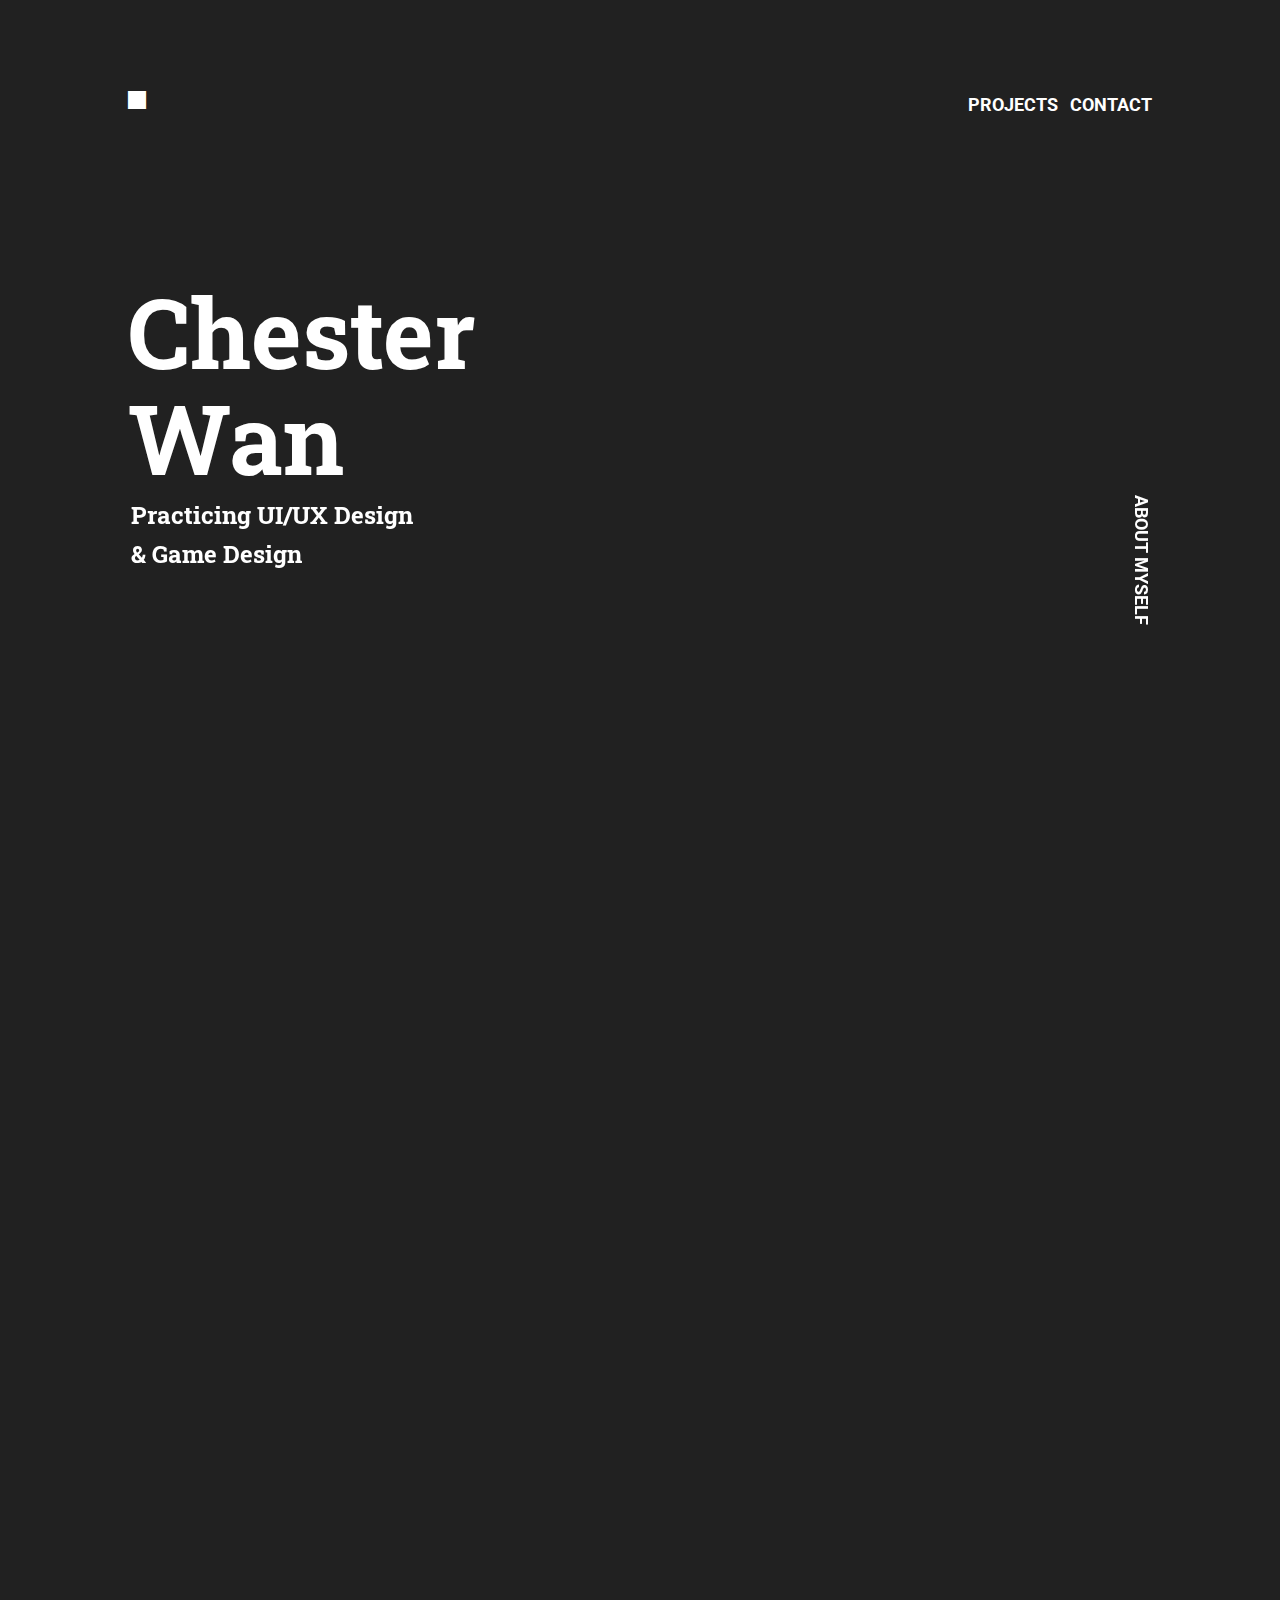
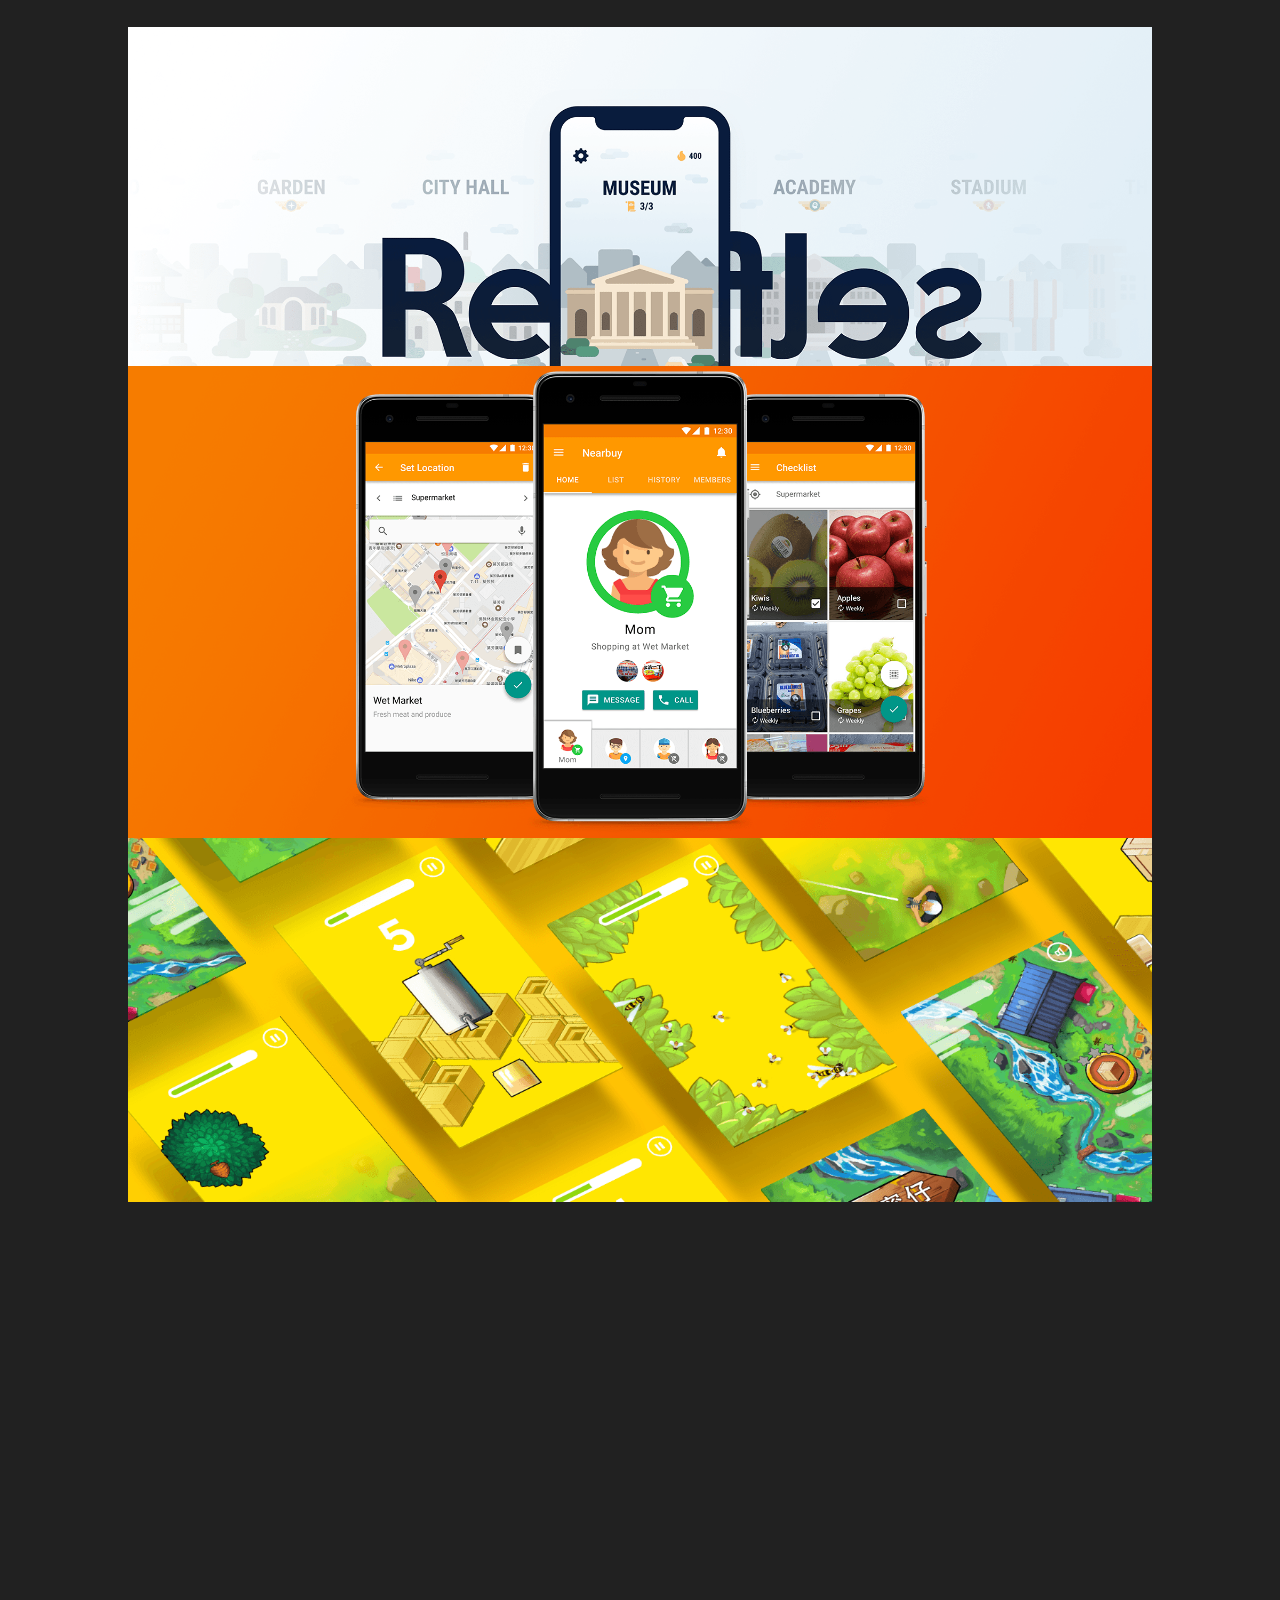
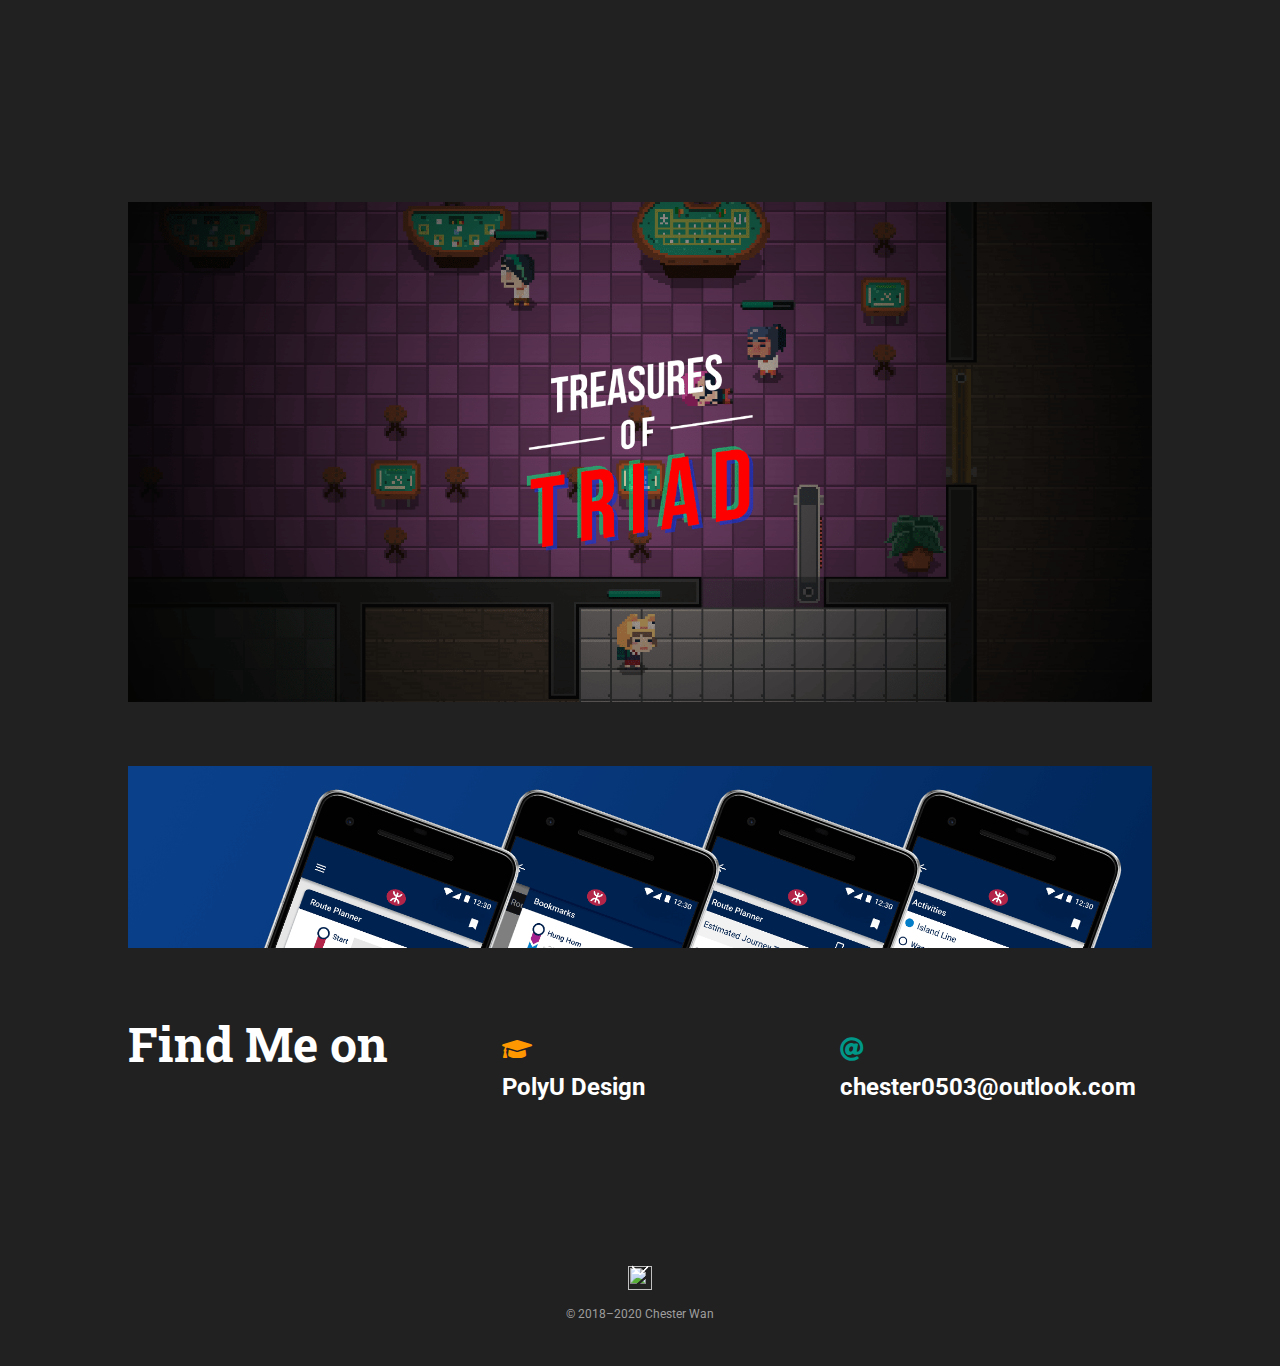
==== commit 129ae343: "update fontawesome to 5.15.4" ====
--- a/index.html
+++ b/index.html
@@ -8,7 +8,7 @@
   <link href="https://fonts.googleapis.com/css?family=Roboto+Condensed:700" rel="stylesheet">
   <link href="https://fonts.googleapis.com/css?family=Roboto+Slab:700" rel="stylesheet">
   <!--<link rel="stylesheet" href="https://use.fontawesome.com/releases/v5.2.0/css/all.css" integrity="sha384-hWVjflwFxL6sNzntih27bfxkr27PmbbK/iSvJ+a4+0owXq79v+lsFkW54bOGbiDQ" crossorigin="anonymous">-->
-  <link rel="stylesheet" href="https://cdnjs.cloudflare.com/ajax/libs/font-awesome/5.12.1/css/all.min.css" integrity="sha256-mmgLkCYLUQbXn0B1SRqzHar6dCnv9oZFPEC1g1cwlkk=" crossorigin="anonymous" />
+  <link rel="stylesheet" href="https://cdnjs.cloudflare.com/ajax/libs/font-awesome/5.15.4/css/all.min.css" integrity="sha512-1ycn6IcaQQ40/MKBW2W4Rhis/DbILU74C1vSrLJxCq57o941Ym01SwNsOMqvEBFlcgUa6xLiPY/NS5R+E6ztJQ==" crossorigin="anonymous" referrerpolicy="no-referrer" />
   <link rel="stylesheet" href="style.css">
   <link rel="shortcut icon" href="img/favicon.ico">
   <title>Chester Wan - Portfolio</title>
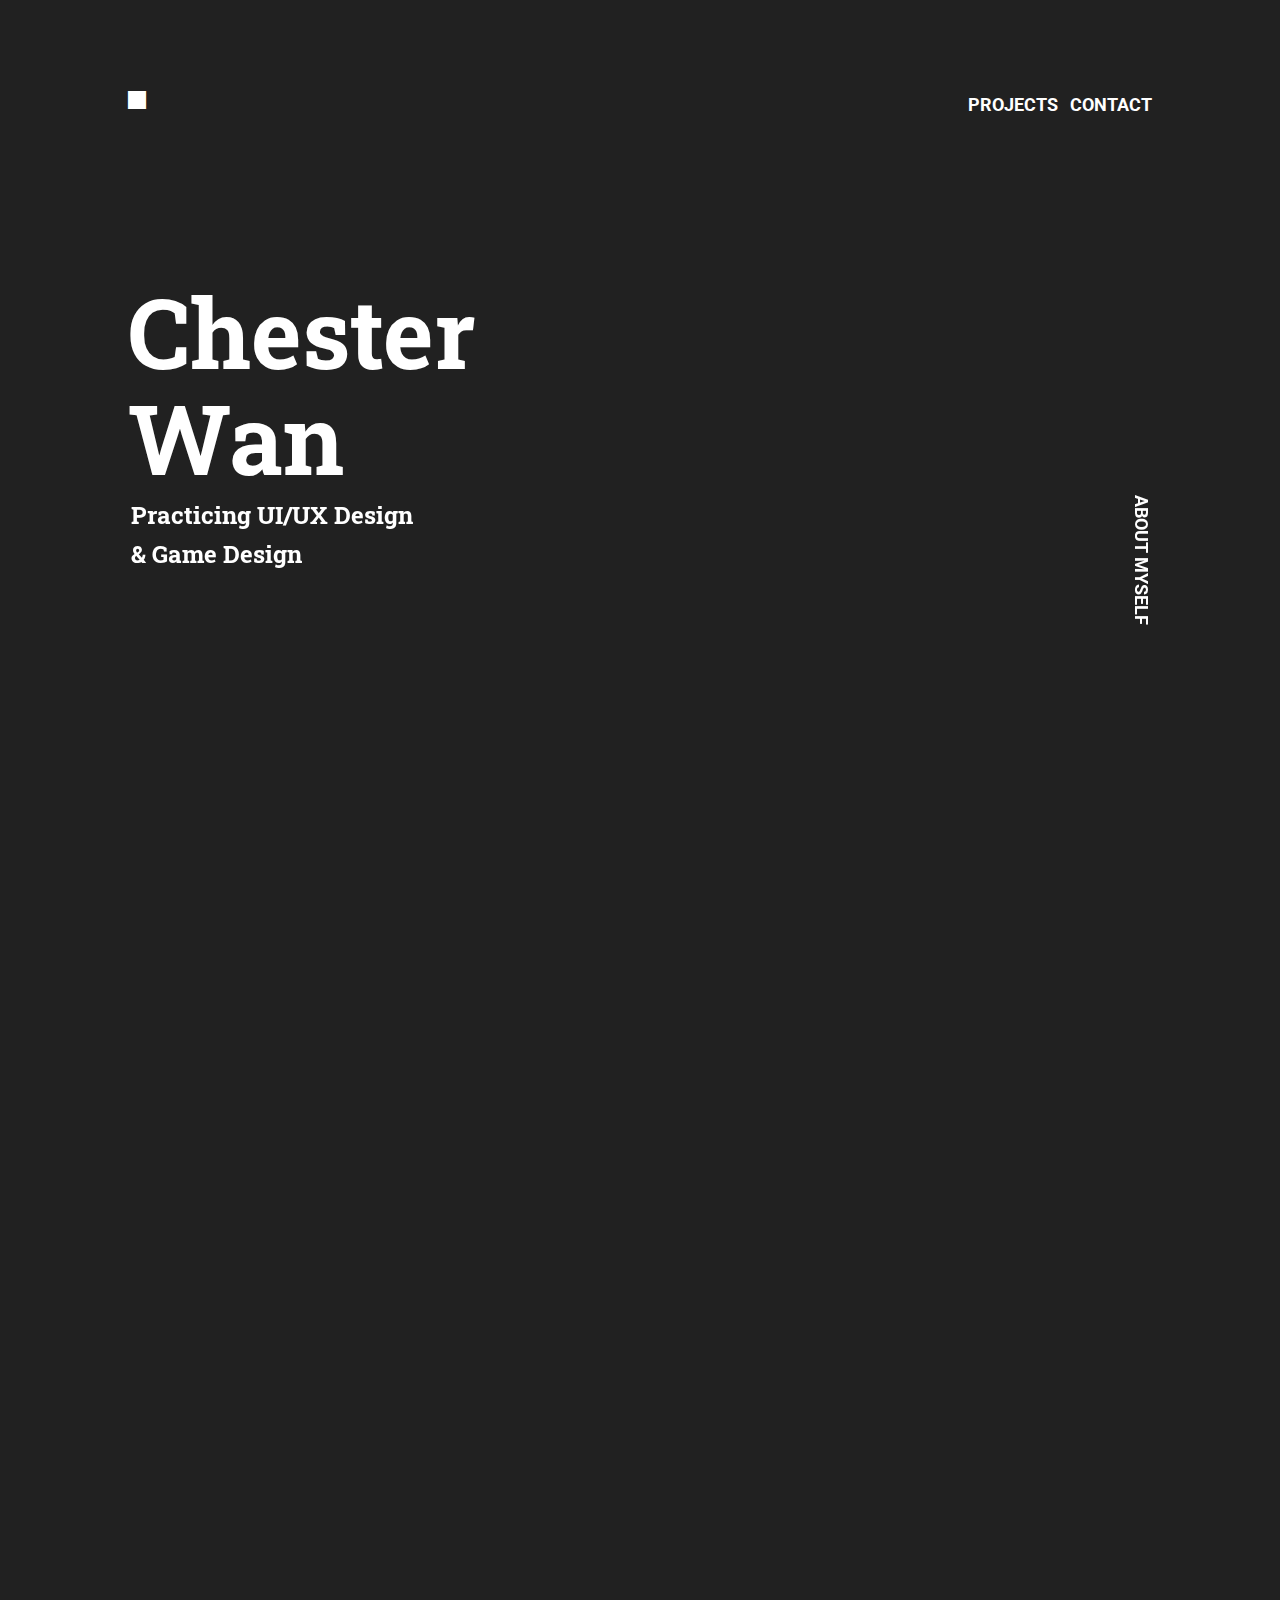
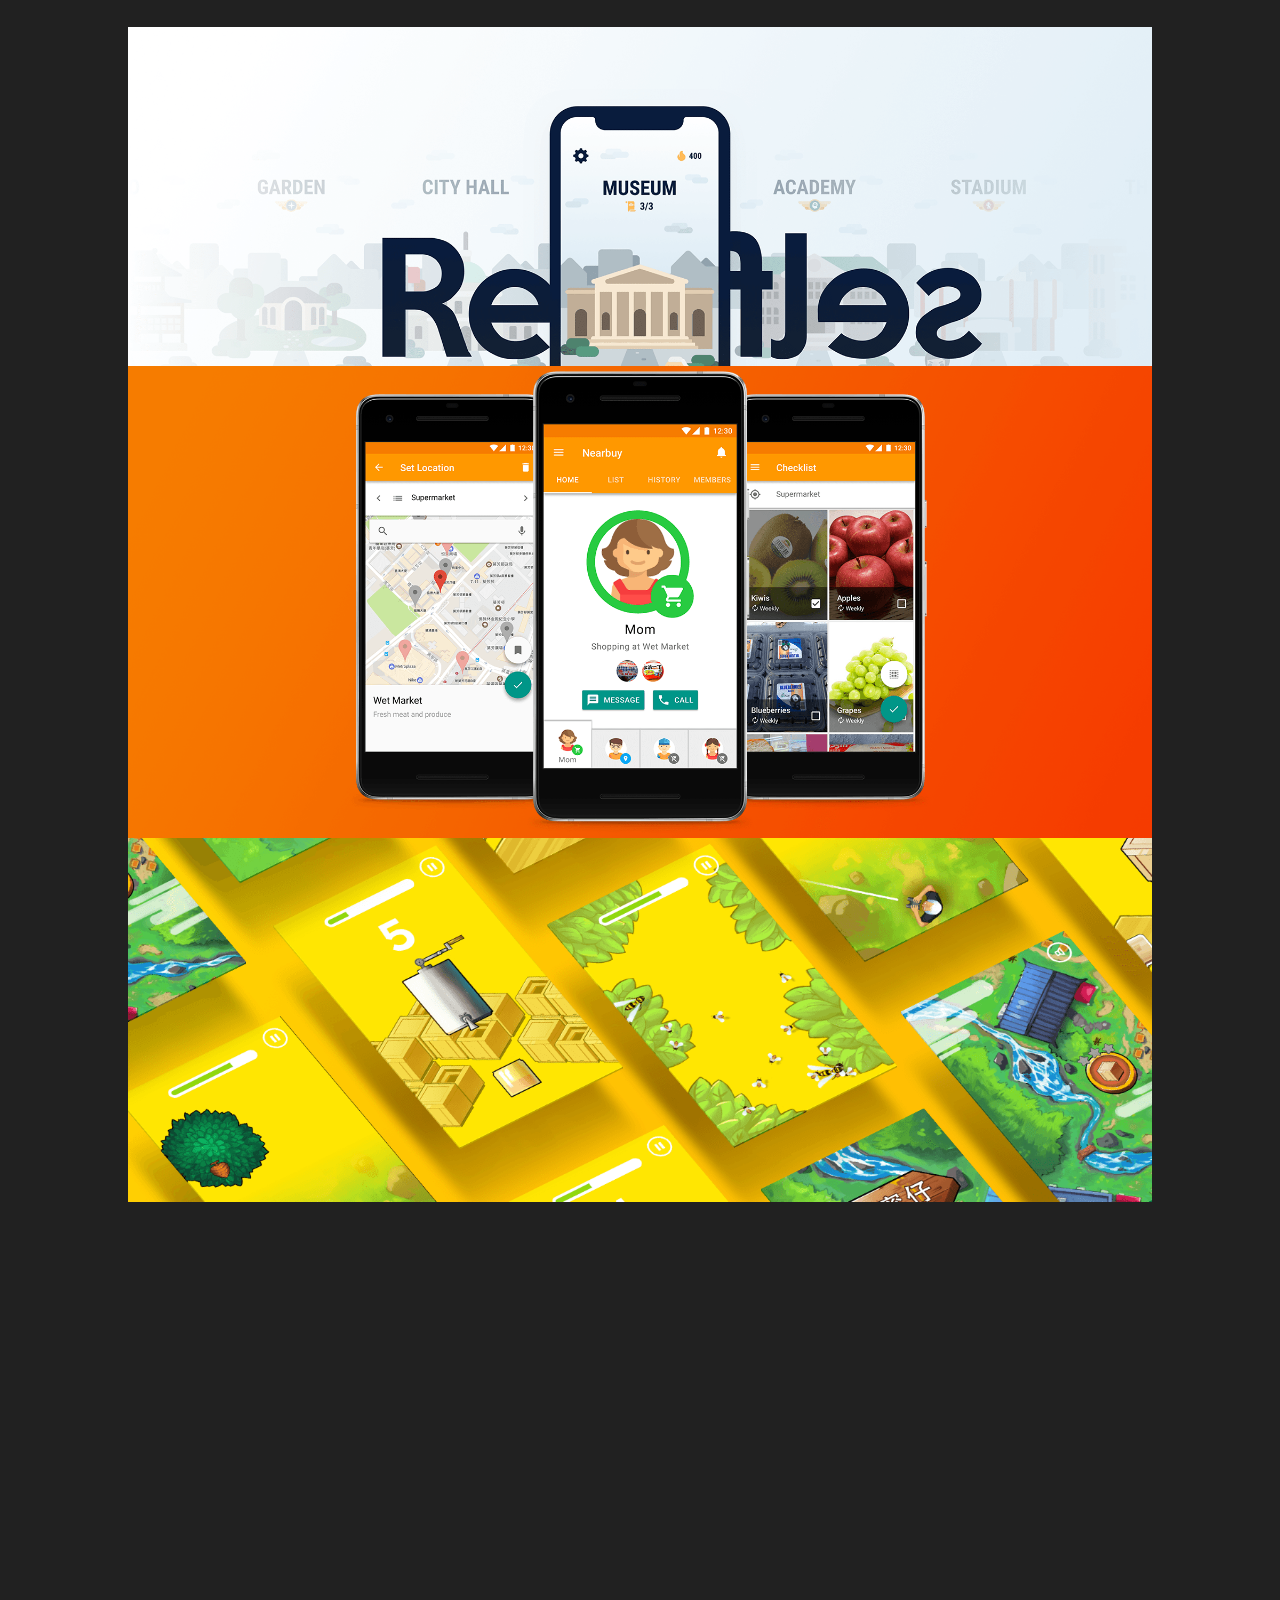
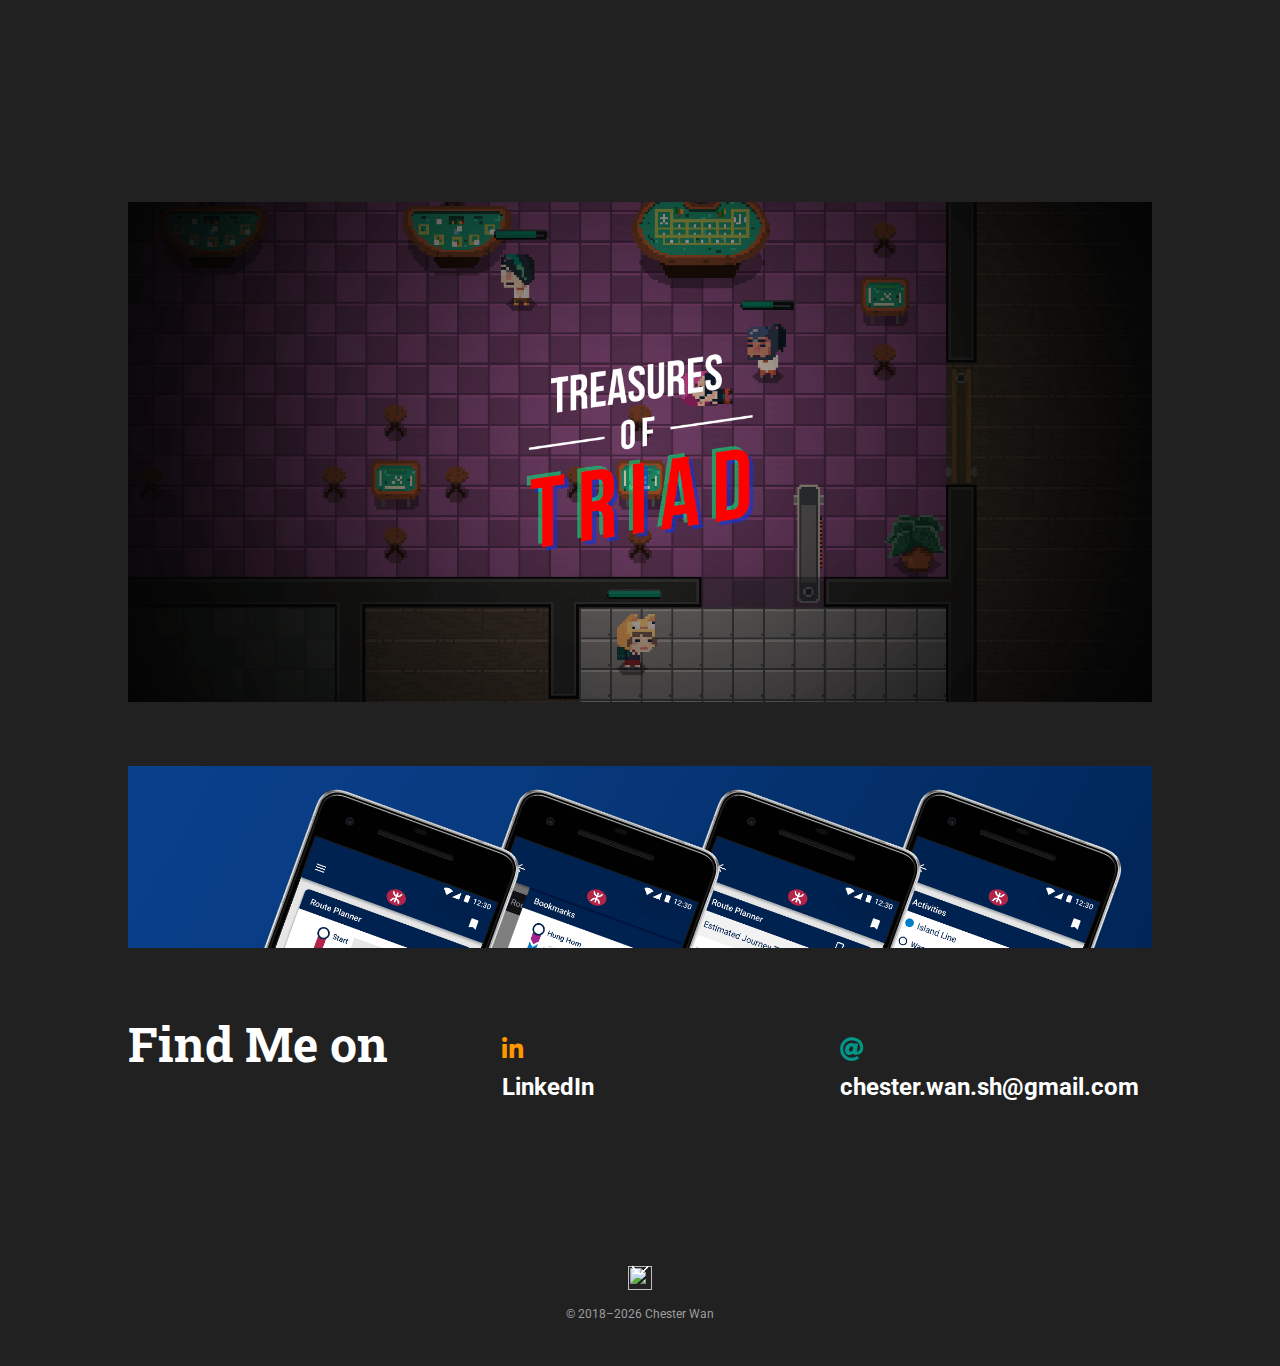
==== commit a4578bc4: "update contact" ====
--- a/index.html
+++ b/index.html
@@ -572,16 +572,16 @@
     <div class="message">Find&nbsp;Me on</div>
     <div class="email">
       <i class="fas fa-at"></i>
-      <a href="mailto:chester0503@outlook.com">chester0503<wbr><span class="address">@outlook.com</span></a>
-    </div>
-    <div class="sdpolyu">
-      <i class="fas fa-graduation-cap"></i>
-      <a href="https://www.sd.polyu.edu.hk/en/meet-our-students/wanshchester" target="_blank">PolyU&nbsp;Design</a>
+      <a href="mailto:chester.wan.sh@gmail.com">chester.wan.sh<wbr><span class="address">@gmail.com</span></a>
+    </div>
+    <div class="linkedin">
+      <i class="fab fa-linkedin-in"></i>
+      <a href="https://www.linkedin.com/in/chester-wan-2700a430a" target="_blank">LinkedIn</a>
     </div>
   </div>
   <div class="footer">
     <div class="notice">
-      <img src="img/favicon.ico"><br><br>&copy; 2018–⁠2020 Chester Wan
+      <img src="img/favicon.ico"><br><br>&copy; 2018–<script>document.write(new Date().getFullYear());</script> Chester Wan
     </div>
   </div>
   <script src="https://ajax.aspnetcdn.com/ajax/jQuery/jquery-3.3.1.min.js"></script>
--- a/style.css
+++ b/style.css
@@ -1099,7 +1099,7 @@
   padding-right: 4vw;
 }
 
-.email, .sdpolyu {
+.email, .linkedin {
   display: block;
   width: 33%;
   float: right;
@@ -1110,7 +1110,7 @@
   padding: 24px 0 4vw 2vw;
 }
 
-.email a, .sdpolyu a {
+.email a, .linkedin a {
   position: relative;
   z-index: 10;
 }
@@ -1120,7 +1120,7 @@
   color: #009688;
 }
 
-.sdpolyu i {
+.linkedin i {
   margin: 0 100% 12px 0;
   color: #ff9800;
 }
@@ -1425,7 +1425,7 @@
     font-size: 1.5em;
   }
 
-  .email, .sdpolyu {
+  .email, .linkedin {
     width: 60%;
     font-size: 1.125em;
     padding: 0 0 32px 8vw;
@@ -1435,7 +1435,7 @@
     margin: 0 12px 12px 0;
   }
 
-  .sdpolyu i {
+  .linkedin i {
     margin: 0 8px 12px 0;
   }
 
